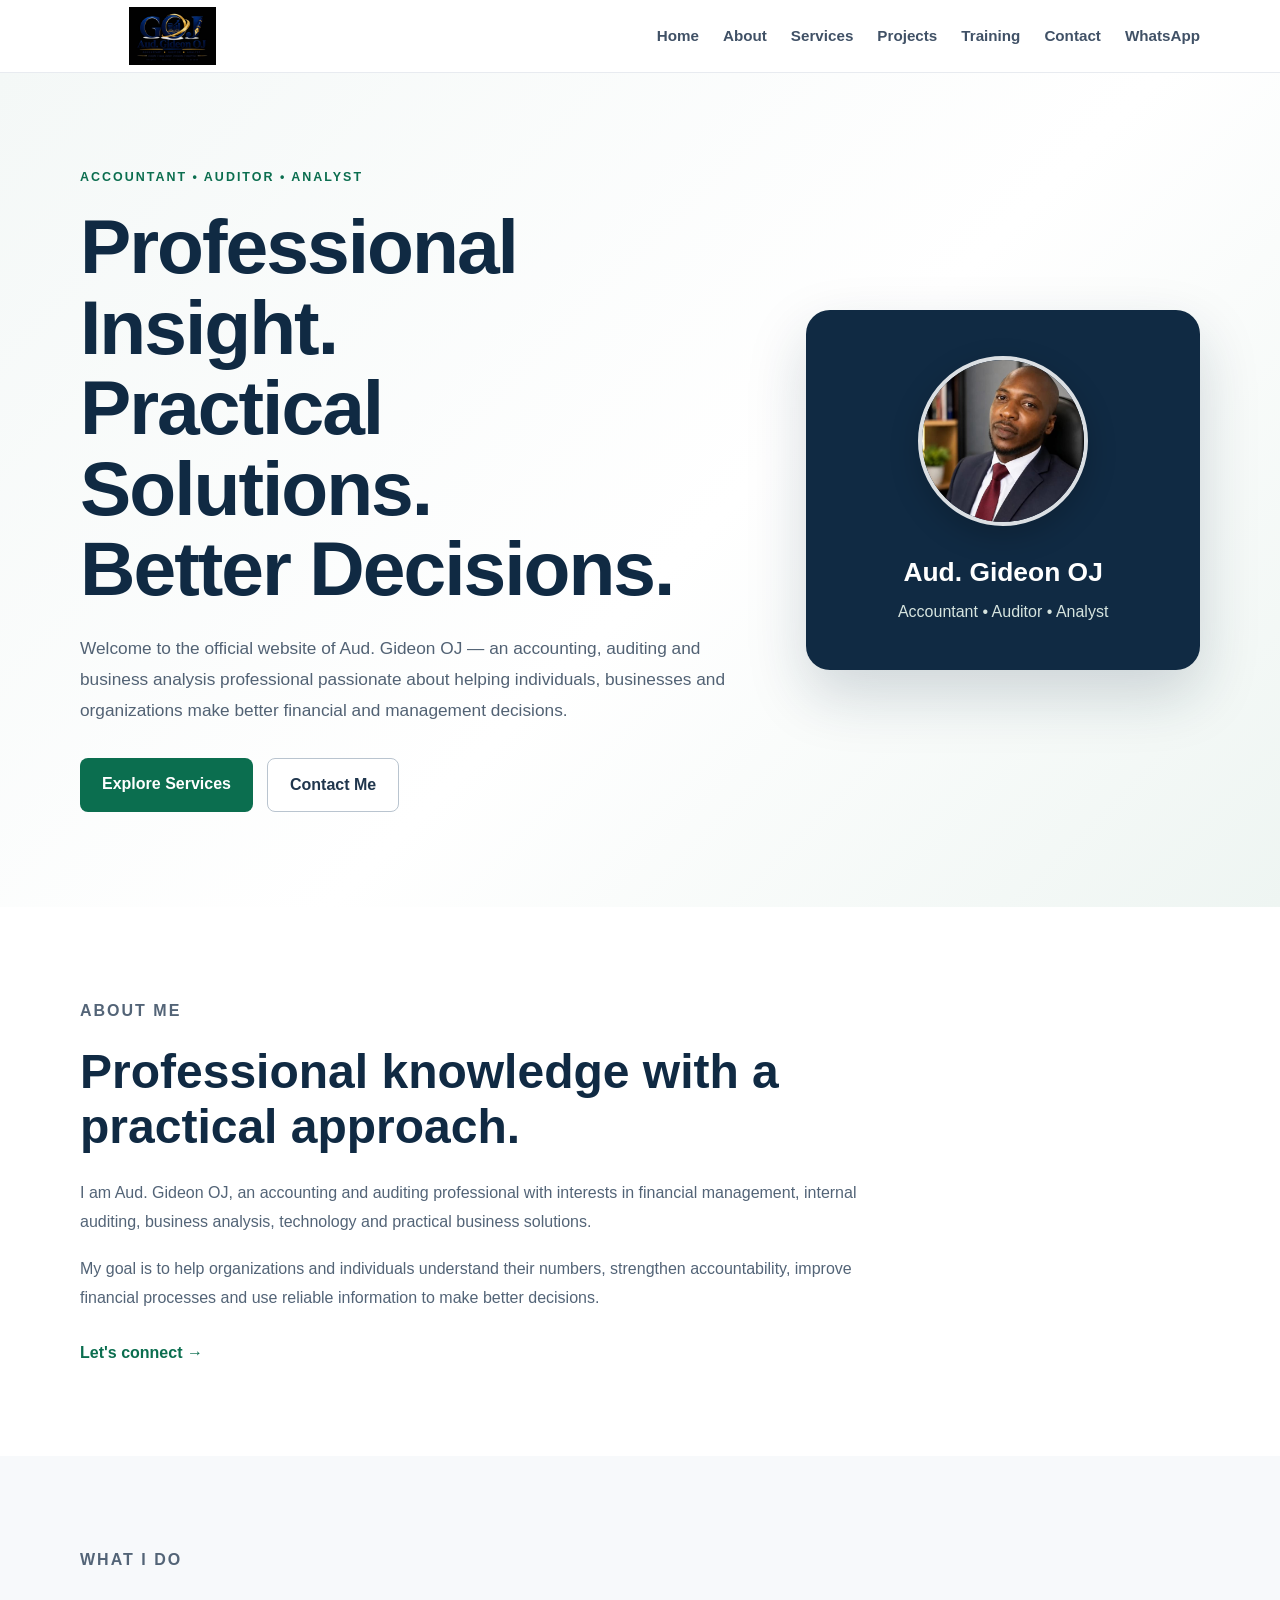
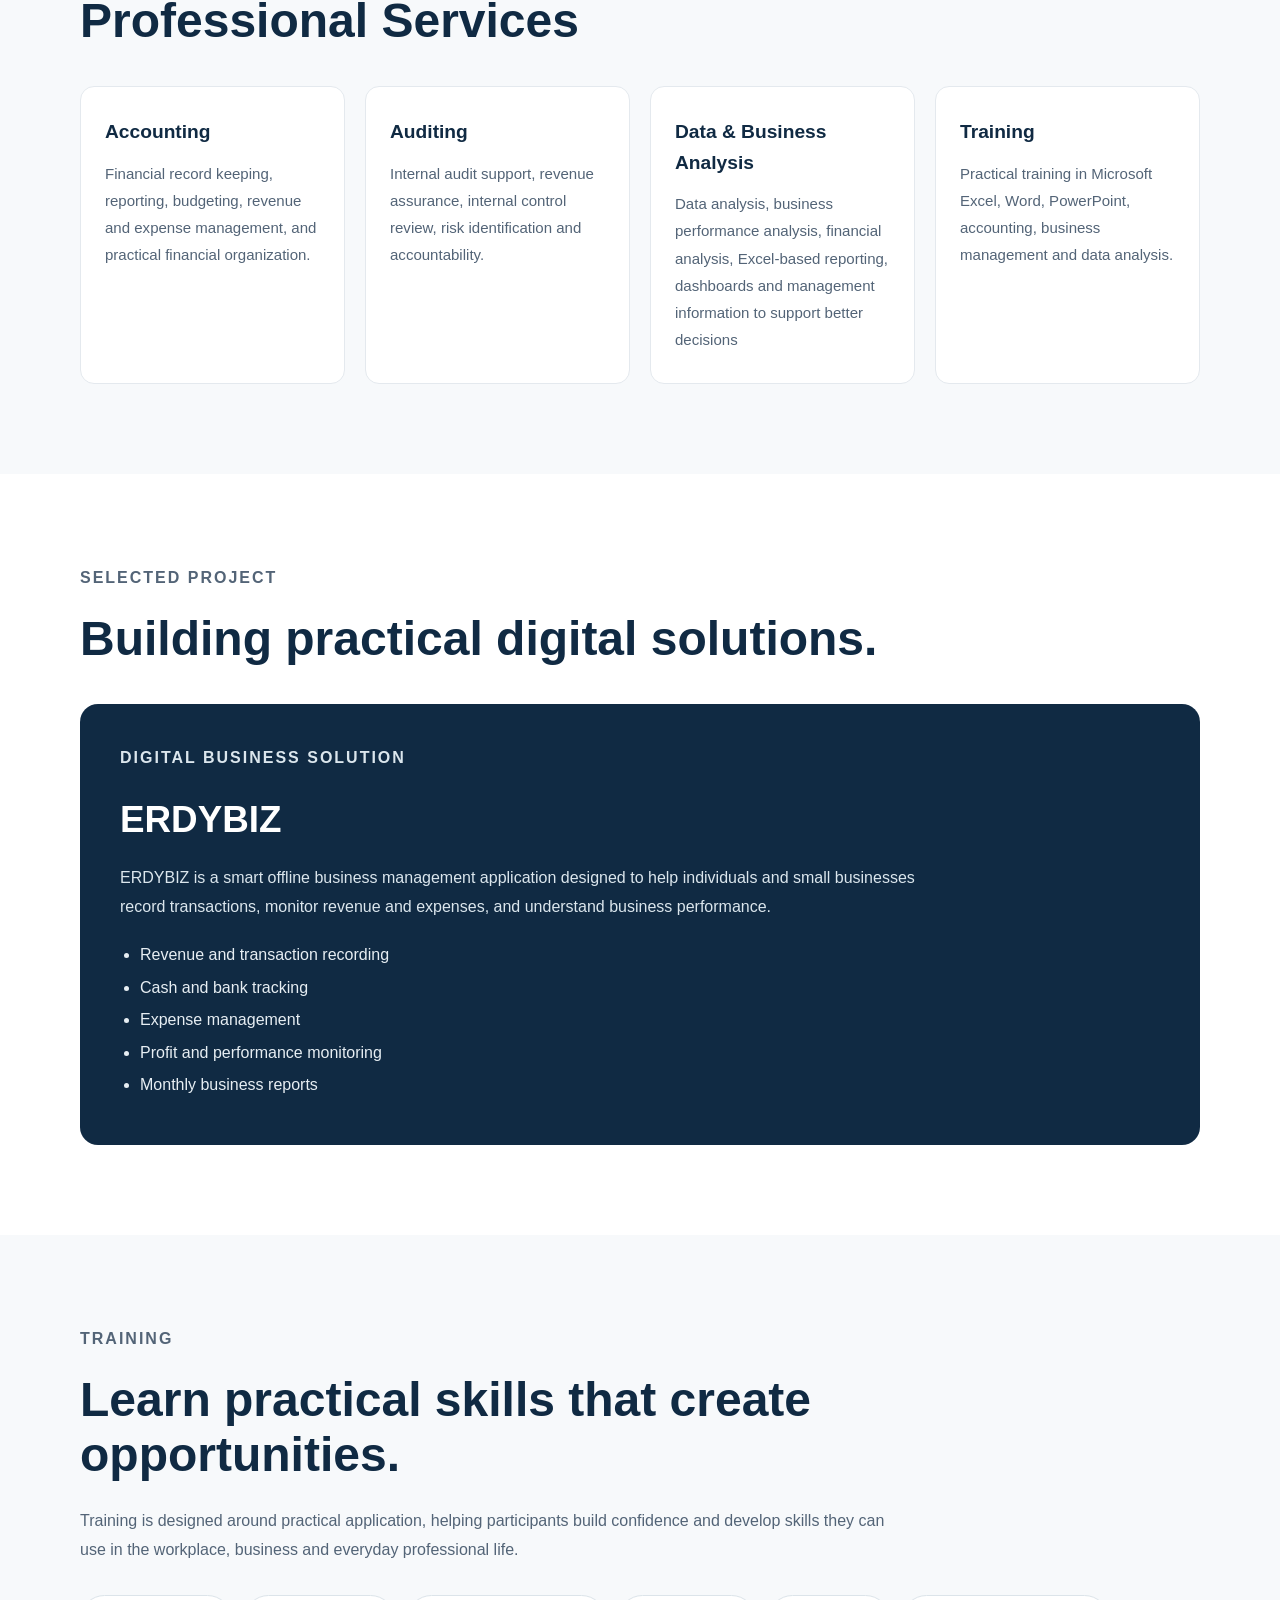
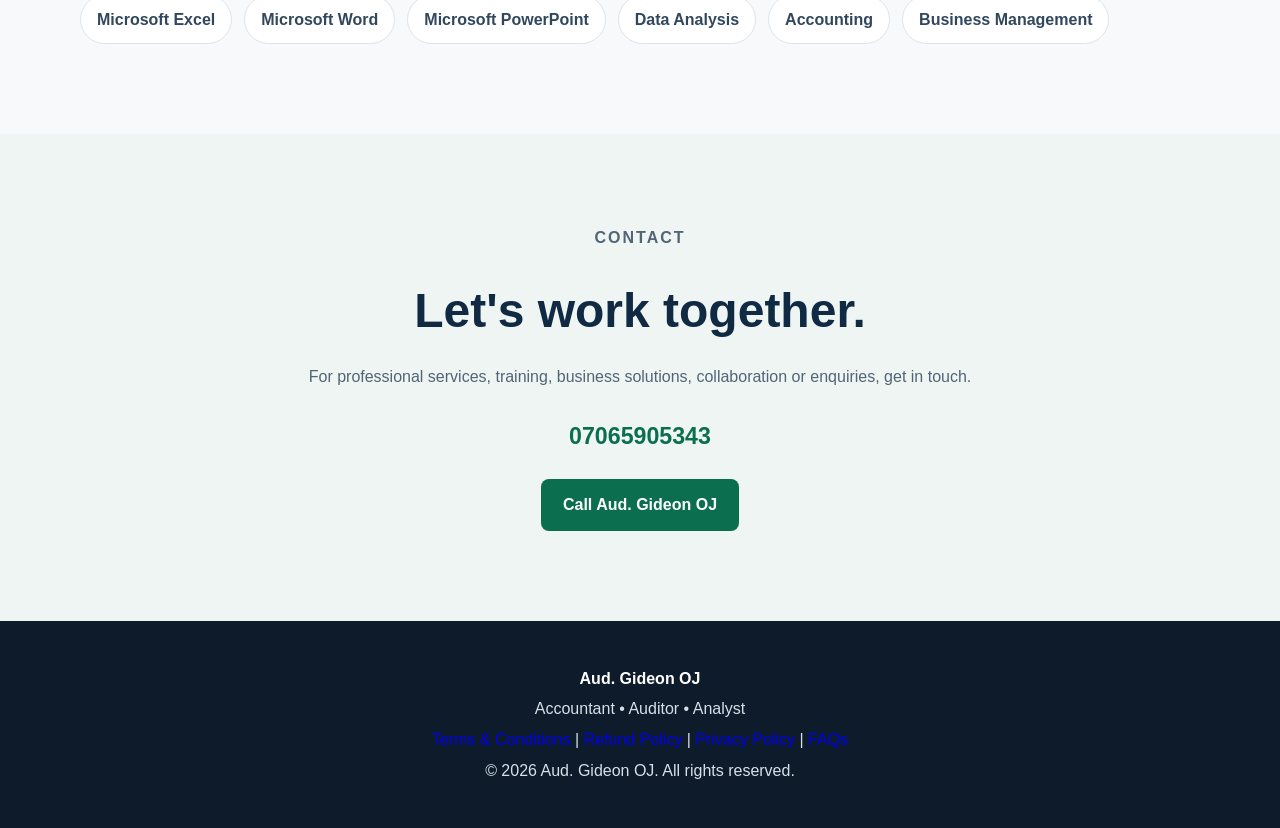
==== index.html @ 9510d8a2 "Update index.html" ====
<!DOCTYPE html><html lang="en">
<head>
  <meta charset="UTF-8">
  <meta name="viewport" content="width=device-width, initial-scale=1.0">
  <meta name="description" content="Official website of Aud. Gideon OJ, Accountant, Auditor and Analyst. Explore professional expertise in auditing, accounting, financial analysis, data analytics and business support.">
  <title>Aud. Gideon OJ | Accountant • Auditor • Analyst</title>
  <link rel="stylesheet" href="style.css">
</head><body>  <header class="site-header">
    <div class="container nav-container">
      <a href="index.html" class="logo">
  <img src="gideon-oj-logo.png" alt="Aud. Gideon OJ Logo">
</a> 
<nav>
    <a href="#home">Home</a>
    <a href="#about">About</a>
    <a href="#services">Services</a>
    <a href="#projects">Projects</a>
    <a href="#training">Training</a>
    <a href="#contact">Contact</a>
    <a href="https://wa.me/2347065905343" target="_blank">WhatsApp</a>
</nav>
</div>

  </header>  <main><!-- HERO -->
<section class="hero" id="home">
  <div class="container hero-content">

    <div class="hero-text">
      <p class="eyebrow">ACCOUNTANT • AUDITOR • ANALYST</p>

      <h1>Professional Insight.<br>Practical Solutions.<br>Better Decisions.</h1>

      <p class="hero-description">
        Welcome to the official website of Aud. Gideon OJ — an accounting,
        auditing and business analysis professional passionate about
        helping individuals, businesses and organizations make better
        financial and management decisions.
      </p>

      <div class="hero-buttons">
        <a href="#services" class="btn primary">Explore Services</a>
        <a href="#contact" class="btn secondary">Contact Me</a>
      </div>
    </div>

   <div class="hero-card">
  <img src="gideon-oj.jpeg" alt="Aud. Gideon OJ" class="profile-photo">
  <h2>Aud. Gideon OJ</h2>
  <p>Accountant • Auditor • Analyst</p>
</div>

  </div>
</section>


<!-- ABOUT -->
<section id="about" class="section">
  <div class="container">
    <p class="section-label">ABOUT ME</p>
    <h2>Professional knowledge with a practical approach.</h2>

    <p>
      I am Aud. Gideon OJ, an accounting and auditing professional with
      interests in financial management, internal auditing, business
      analysis, technology and practical business solutions.
    </p>

    <p>
      My goal is to help organizations and individuals understand their
      numbers, strengthen accountability, improve financial processes and
      use reliable information to make better decisions.
    </p>

    <a href="#contact" class="text-link">Let's connect →</a>
  </div>
</section>


<!-- SERVICES -->
<section id="services" class="section light-section">
  <div class="container">

    <p class="section-label">WHAT I DO</p>
    <h2>Professional Services</h2>

    <div class="cards">

      <div class="card">
        <h3>Accounting</h3>
        <p>
          Financial record keeping, reporting, budgeting, revenue and
          expense management, and practical financial organization.
        </p>
      </div>

      <div class="card">
        <h3>Auditing</h3>
        <p>
          Internal audit support, revenue assurance, internal control
          review, risk identification and accountability.
        </p>
      </div>

      <div class="card">
        <h3>Data & Business Analysis</h3>
        <p>
          Data analysis, business performance analysis, financial analysis, Excel-based
          reporting, dashboards and management information to support better decisions
        </p>
      </div>

      <div class="card">
        <h3>Training</h3>
        <p>
          Practical training in Microsoft Excel, Word, PowerPoint,
          accounting, business management and data analysis.
        </p>
      </div>

    </div>
  </div>
</section>


<!-- PROJECTS -->
<section id="projects" class="section">
  <div class="container">

    <p class="section-label">SELECTED PROJECT</p>
    <h2>Building practical digital solutions.</h2>

    <div class="project-card">
      <div>
        <p class="project-tag">DIGITAL BUSINESS SOLUTION</p>
        <h3>ERDYBIZ</h3>

        <p>
          ERDYBIZ is a smart offline business management application
          designed to help individuals and small businesses record
          transactions, monitor revenue and expenses, and understand
          business performance.
        </p>

        <ul>
          <li>Revenue and transaction recording</li>
          <li>Cash and bank tracking</li>
          <li>Expense management</li>
          <li>Profit and performance monitoring</li>
          <li>Monthly business reports</li>
        </ul>
      </div>
    </div>

  </div>
</section>


<!-- TRAINING -->
<section id="training" class="section light-section">
  <div class="container">

    <p class="section-label">TRAINING</p>
    <h2>Learn practical skills that create opportunities.</h2>

    <p>
      Training is designed around practical application, helping
      participants build confidence and develop skills they can use in
      the workplace, business and everyday professional life.
    </p>

    <div class="training-list">
      <span>Microsoft Excel</span>
      <span>Microsoft Word</span>
      <span>Microsoft PowerPoint</span>
      <span>Data Analysis</span>
      <span>Accounting</span>
      <span>Business Management</span>
    </div>

  </div>
</section>


<!-- CONTACT -->
<section id="contact" class="section contact-section">
  <div class="container contact-content">

    <p class="section-label">CONTACT</p>
    <h2>Let's work together.</h2>

    <p>
      For professional services, training, business solutions,
      collaboration or enquiries, get in touch.
    </p>

    <a href="tel:07065905343" class="contact-number">
      07065905343
    </a>

    <a href="tel:07065905343" class="btn primary">
      Call Aud. Gideon OJ
    </a>

  </div>
</section>

  </main> 
  
  <footer>
  <div class="container">

    <p><strong>Aud. Gideon OJ</strong></p>
    <p>Accountant • Auditor • Analyst</p>

    <p class="footer-links">
      <a href="terms.html">Terms & Conditions</a> |
      <a href="refund.html">Refund Policy</a> |
      <a href="privacy.html">Privacy Policy</a> |
      <a href="faq.html">FAQs</a>
    </p>

    <p>© 2026 Aud. Gideon OJ. All rights reserved.</p>

  </div>
</footer>

</body>
</html>
---- style.css ----
* {
  box-sizing: border-box;
  margin: 0;
  padding: 0;
}

html {
  scroll-behavior: smooth;
}

body {
  font-family: Arial, Helvetica, sans-serif;
  line-height: 1.6;
  color: #172033;
  background: #ffffff;
}

a {
  text-decoration: none;
}

.container {
  width: min(1120px, 92%);
  margin: 0 auto;
}

/* HEADER */

.site-header {
  position: sticky;
  top: 0;
  z-index: 1000;
  background: rgba(255, 255, 255, 0.97);
  border-bottom: 1px solid #e8ebf0;
}

.nav-container {
  min-height: 72px;
  display: flex;
  align-items: center;
  justify-content: space-between;
  gap: 30px;
}

.logo {
  display: flex;
  align-items: center;
  width: 185px;
}

.logo img {
  display: block;
  width: 100%;
  height: auto;
  max-height: 58px;
  object-fit: contain;
}

nav {
  display: flex;
  align-items: center;
  gap: 24px;
}

nav a {
  color: #405166;
  font-size: 0.95rem;
  font-weight: 600;
}

nav a:hover {
  color: #0b6e4f;
}

/* HERO */

.hero {
  background: linear-gradient(135deg, #f4f8f7 0%, #ffffff 55%, #eef5f2 100%);
  padding: 95px 0;
}

.hero-content {
  min-height: 540px;
  display: grid;
  grid-template-columns: 1.25fr 0.75fr;
  align-items: center;
  gap: 70px;
}

.eyebrow,
.section-label,
.project-tag {
  color: #0b6e4f;
  font-size: 0.78rem;
  font-weight: 800;
  letter-spacing: 2px;
}

.hero h1 {
  margin: 18px 0 24px;
  color: #102a43;
  font-size: clamp(2.6rem, 6vw, 4.8rem);
  line-height: 1.05;
  letter-spacing: -2px;
}

.hero-description {
  max-width: 680px;
  color: #526274;
  font-size: 1.08rem;
  line-height: 1.8;
}

.hero-buttons {
  display: flex;
  flex-wrap: wrap;
  gap: 14px;
  margin-top: 32px;
}

.btn {
  display: inline-block;
  padding: 13px 22px;
  border-radius: 8px;
  font-weight: 700;
  transition: 0.2s ease;
}

.btn.primary {
  background: #0b6e4f;
  color: #ffffff;
}

.btn.primary:hover {
  background: #08563e;
  transform: translateY(-2px);
}

.btn.secondary {
  border: 1px solid #b9c4cf;
  color: #20364d;
  background: #ffffff;
}

.btn.secondary:hover {
  border-color: #0b6e4f;
  color: #0b6e4f;
}

/* HERO CARD */

.hero-card {
  min-height: 360px;
  border-radius: 24px;
  background: #102a43;
  color: #ffffff;
  display: flex;
  flex-direction: column;
  align-items: center;
  justify-content: center;
  text-align: center;
  padding: 40px;
  box-shadow: 0 25px 60px rgba(16, 42, 67, 0.18);
}

.profile-photo {
  width: 170px;
  height: 170px;
  border-radius: 50%;
  object-fit: cover;
  object-position: center;
  margin-bottom: 25px;
  border: 4px solid rgba(255, 255, 255, 0.85);
  box-shadow: 0 10px 30px rgba(0, 0, 0, 0.2);
}

.hero-card h2 {
  font-size: 1.65rem;
  margin-bottom: 6px;
}

.hero-card p {
  color: #d6e4df;
}

/* SECTIONS */

.section {
  padding: 90px 0;
}

.light-section {
  background: #f7f9fb;
}

.section h2 {
  max-width: 800px;
  margin: 12px 0 25px;
  color: #102a43;
  font-size: clamp(2rem, 4vw, 3rem);
  line-height: 1.15;
}

.section p {
  max-width: 820px;
  color: #536477;
  font-size: 1rem;
  line-height: 1.8;
  margin-bottom: 18px;
}

.text-link {
  display: inline-block;
  margin-top: 10px;
  color: #0b6e4f;
  font-weight: 800;
}

/* SERVICE CARDS */

.cards {
  display: grid;
  grid-template-columns: repeat(4, 1fr);
  gap: 20px;
  margin-top: 38px;
}

.card {
  background: #ffffff;
  padding: 30px 24px;
  border: 1px solid #e4e9ee;
  border-radius: 14px;
  transition: 0.2s ease;
}

.card:hover {
  transform: translateY(-5px);
  box-shadow: 0 15px 35px rgba(16, 42, 67, 0.08);
}

.card h3 {
  color: #102a43;
  margin-bottom: 12px;
  font-size: 1.2rem;
}

.card p {
  font-size: 0.94rem;
  margin-bottom: 0;
}

/* PROJECT */

.project-card {
  margin-top: 38px;
  padding: 40px;
  border-radius: 18px;
  background: #102a43;
  color: #ffffff;
}

.project-card h3 {
  font-size: 2.3rem;
  margin: 8px 0 15px;
}

.project-card p {
  color: #dbe6ed;
}

.project-card ul {
  margin: 20px 0 0 20px;
  color: #e7eef3;
}

.project-card li {
  margin: 7px 0;
}

/* TRAINING */

.training-list {
  display: flex;
  flex-wrap: wrap;
  gap: 12px;
  margin-top: 30px;
}

.training-list span {
  padding: 11px 16px;
  background: #ffffff;
  border: 1px solid #dce4ea;
  border-radius: 30px;
  color: #31475d;
  font-weight: 700;
}

/* CONTACT */

.contact-section {
  background: #eef5f2;
  text-align: center;
}

.contact-content {
  display: flex;
  flex-direction: column;
  align-items: center;
}

.contact-content p {
  margin-left: auto;
  margin-right: auto;
}

.contact-number {
  display: block;
  margin: 8px 0 24px;
  color: #0b6e4f;
  font-size: 1.45rem;
  font-weight: 800;
}

/* FOOTER */

footer {
  background: #0d1b2a;
  color: #d7e0e8;
  text-align: center;
  padding: 40px 0;
}

footer p {
  margin: 5px 0;
}

footer strong {
  color: #ffffff;
}

/* MOBILE */

@media (max-width: 900px) {
  .hero-content {
    grid-template-columns: 1fr;
    gap: 45px;
  }

  .hero-card {
    min-height: 300px;
  }

  .cards {
    grid-template-columns: repeat(2, 1fr);
  }

  nav {
    gap: 13px;
  }
}

@media (max-width: 650px) {
  .logo {
    width: 165px;
  }

  .nav-container {
    min-height: auto;
    padding: 17px 0;
    flex-direction: column;
    gap: 12px;
  }

  nav {
    width: 100%;
    justify-content: center;
    flex-wrap: wrap;
    gap: 10px 16px;
  }

  nav a {
    font-size: 0.88rem;
  }

  .hero {
    padding: 65px 0;
  }

  .hero h1 {
    font-size: 2.55rem;
    letter-spacing: -1px;
  }

  .hero-description {
    font-size: 1rem;
  }

  .hero-buttons {
    flex-direction: column;
    align-items: stretch;
  }

  .btn {
    text-align: center;
  }

  .section {
    padding: 65px 0;
  }

  .cards {
    grid-template-columns: 1fr;
  }

  .project-card {
    padding: 28px 22px;
  }

  .project-card h3 {
    font-size: 2rem;
  }
}
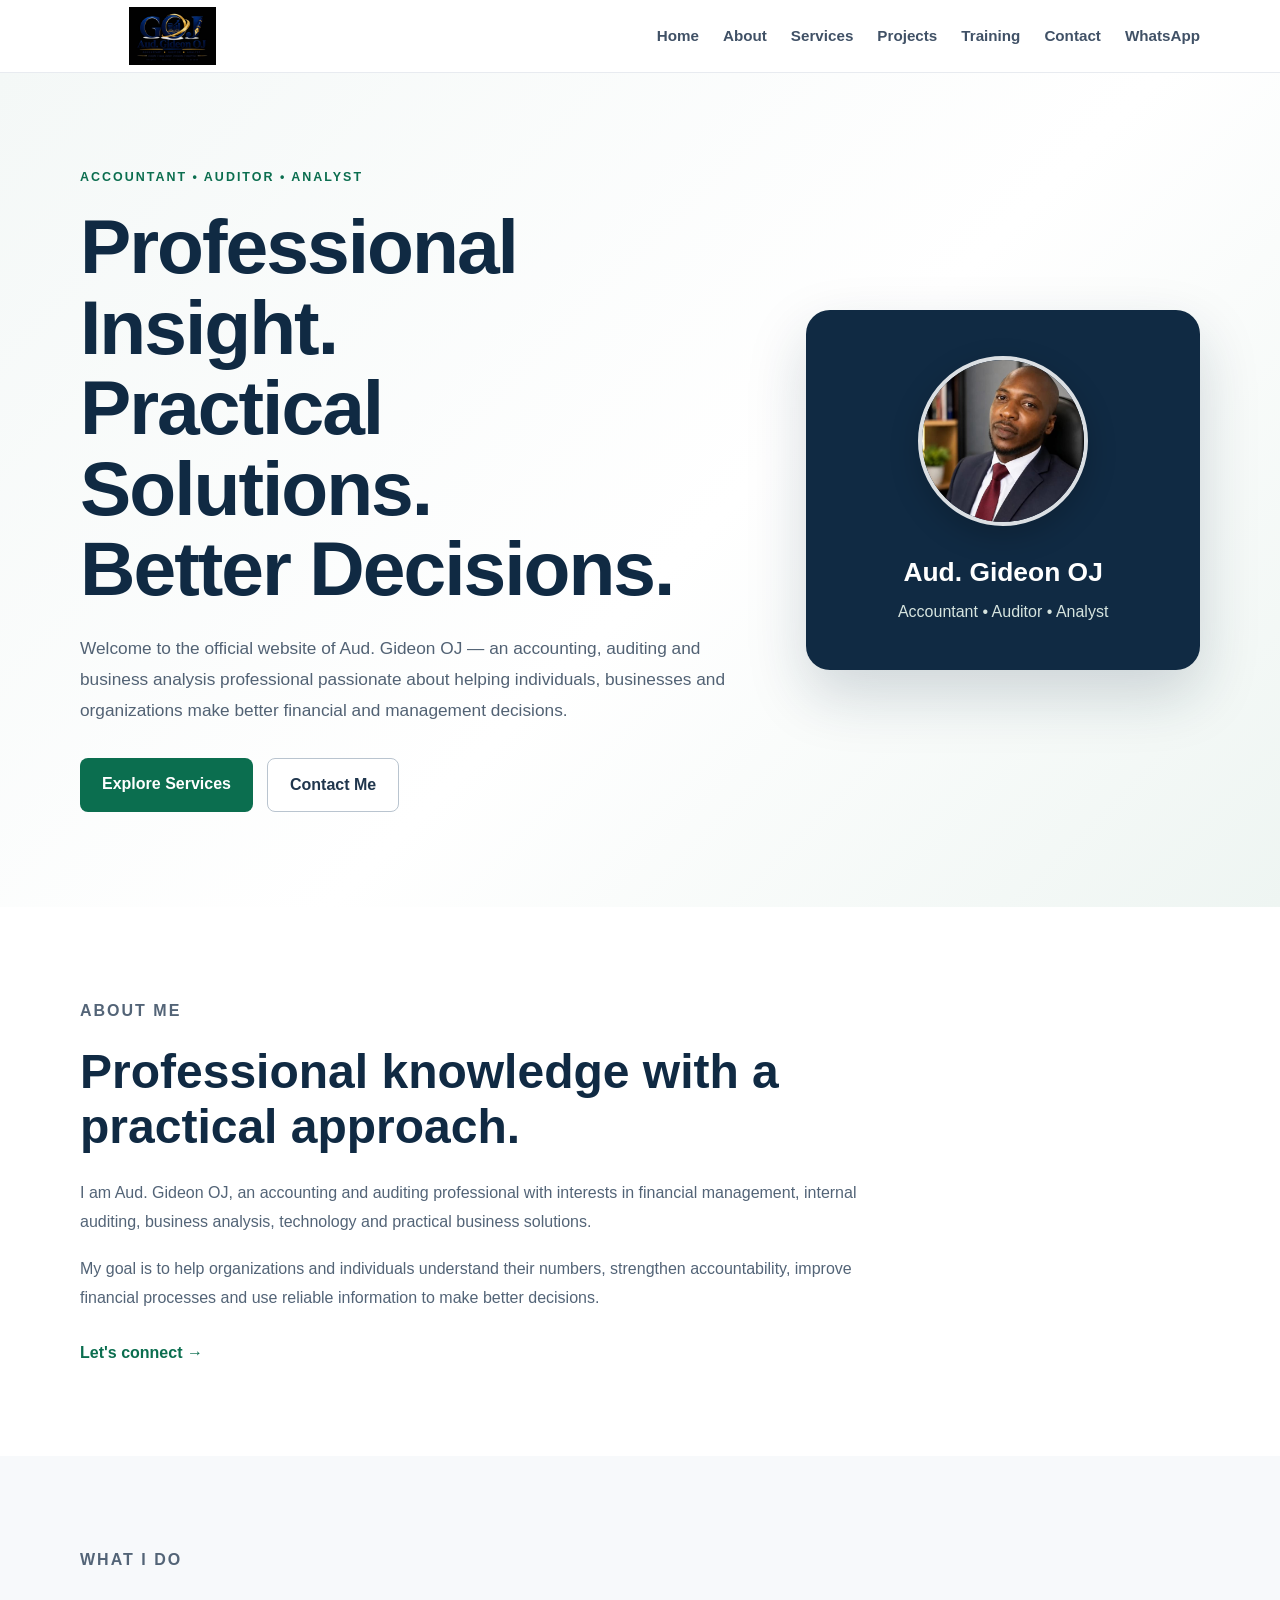
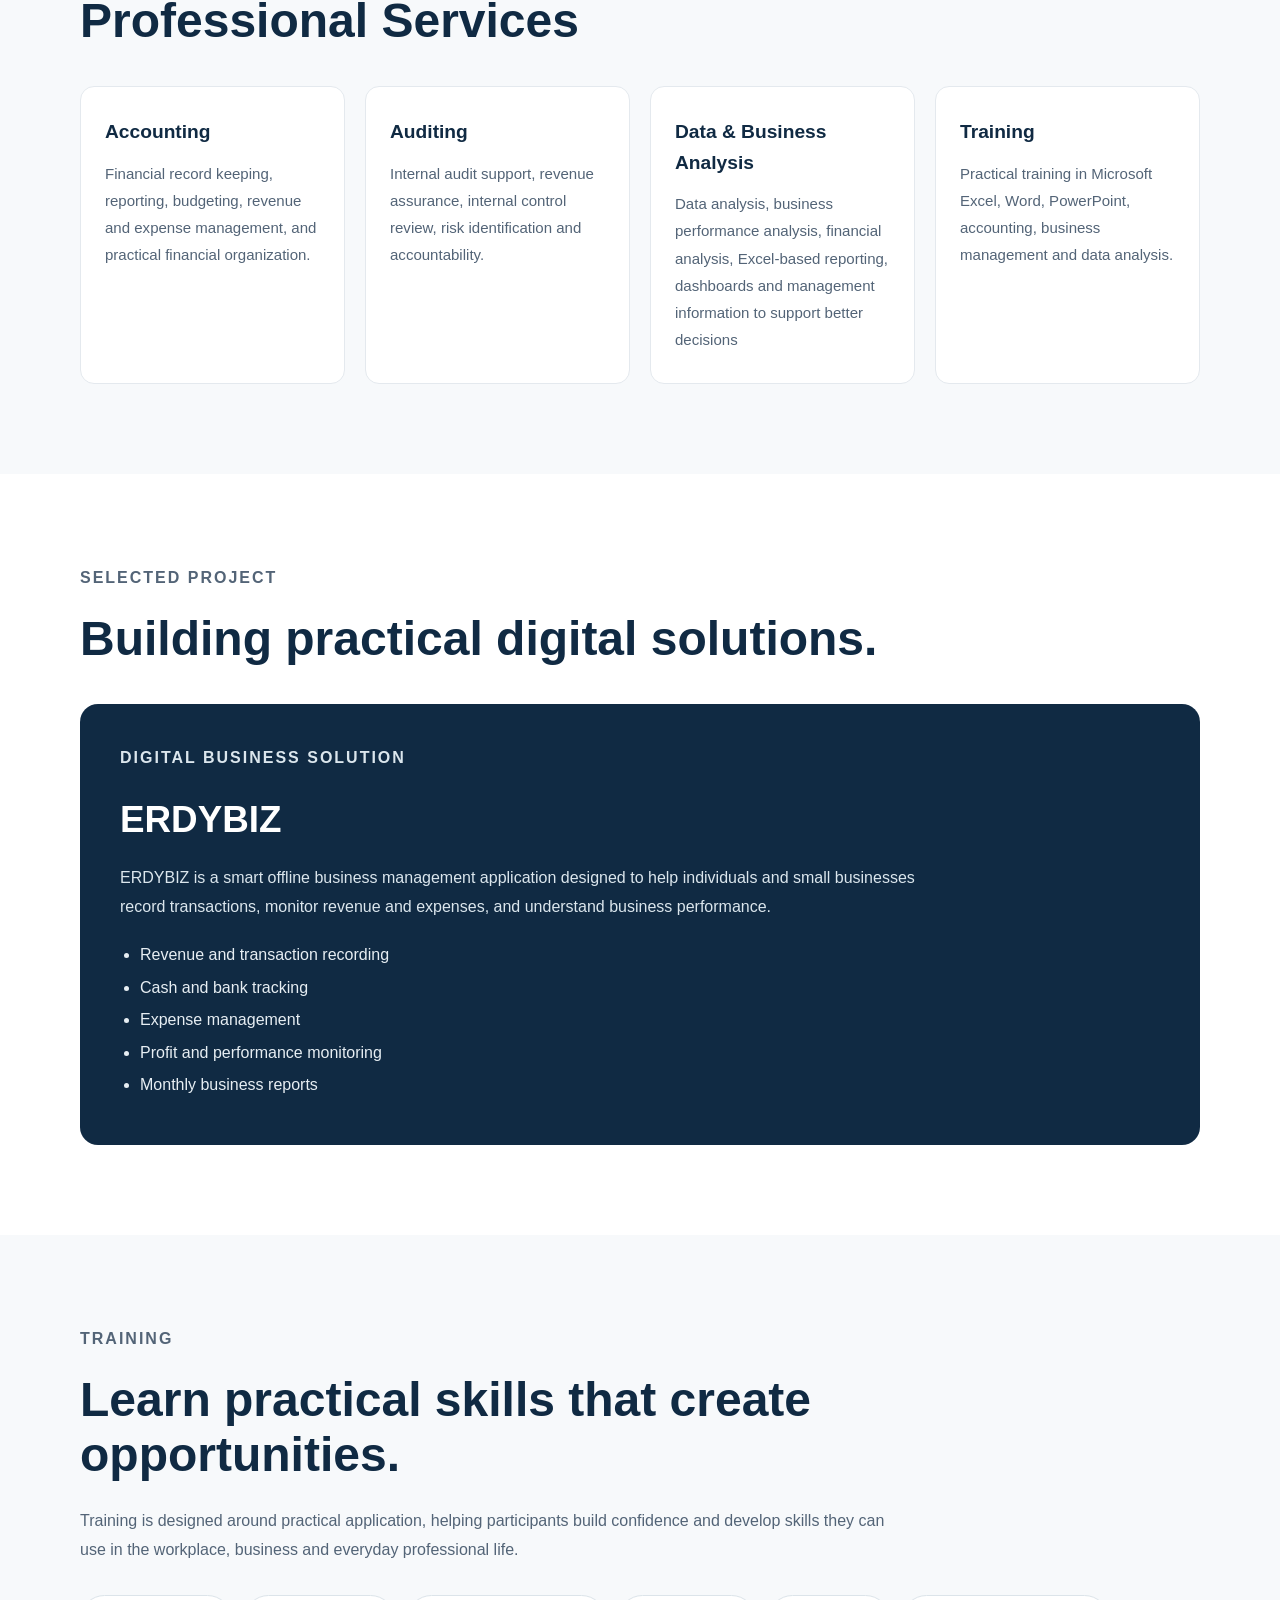
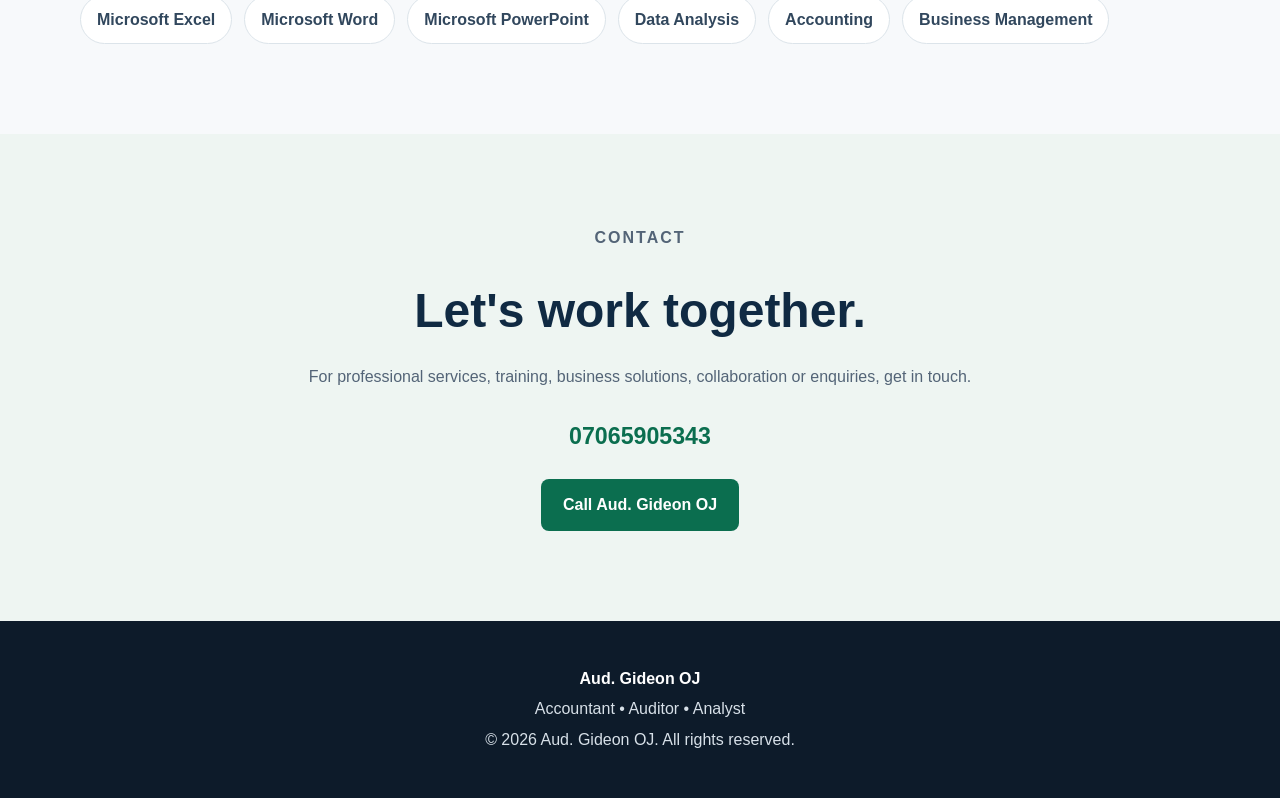
==== commit cdc71639: "Update index.html" ====
--- a/index.html
+++ b/index.html
@@ -212,17 +212,9 @@
     <p><strong>Aud. Gideon OJ</strong></p>
     <p>Accountant • Auditor • Analyst</p>
 
-    <p class="footer-links">
-      <a href="terms.html">Terms & Conditions</a> |
-      <a href="refund.html">Refund Policy</a> |
-      <a href="privacy.html">Privacy Policy</a> |
-      <a href="faq.html">FAQs</a>
-    </p>
-
     <p>© 2026 Aud. Gideon OJ. All rights reserved.</p>
 
-  </div>
+</div>
 </footer>
-
 </body>
 </html>
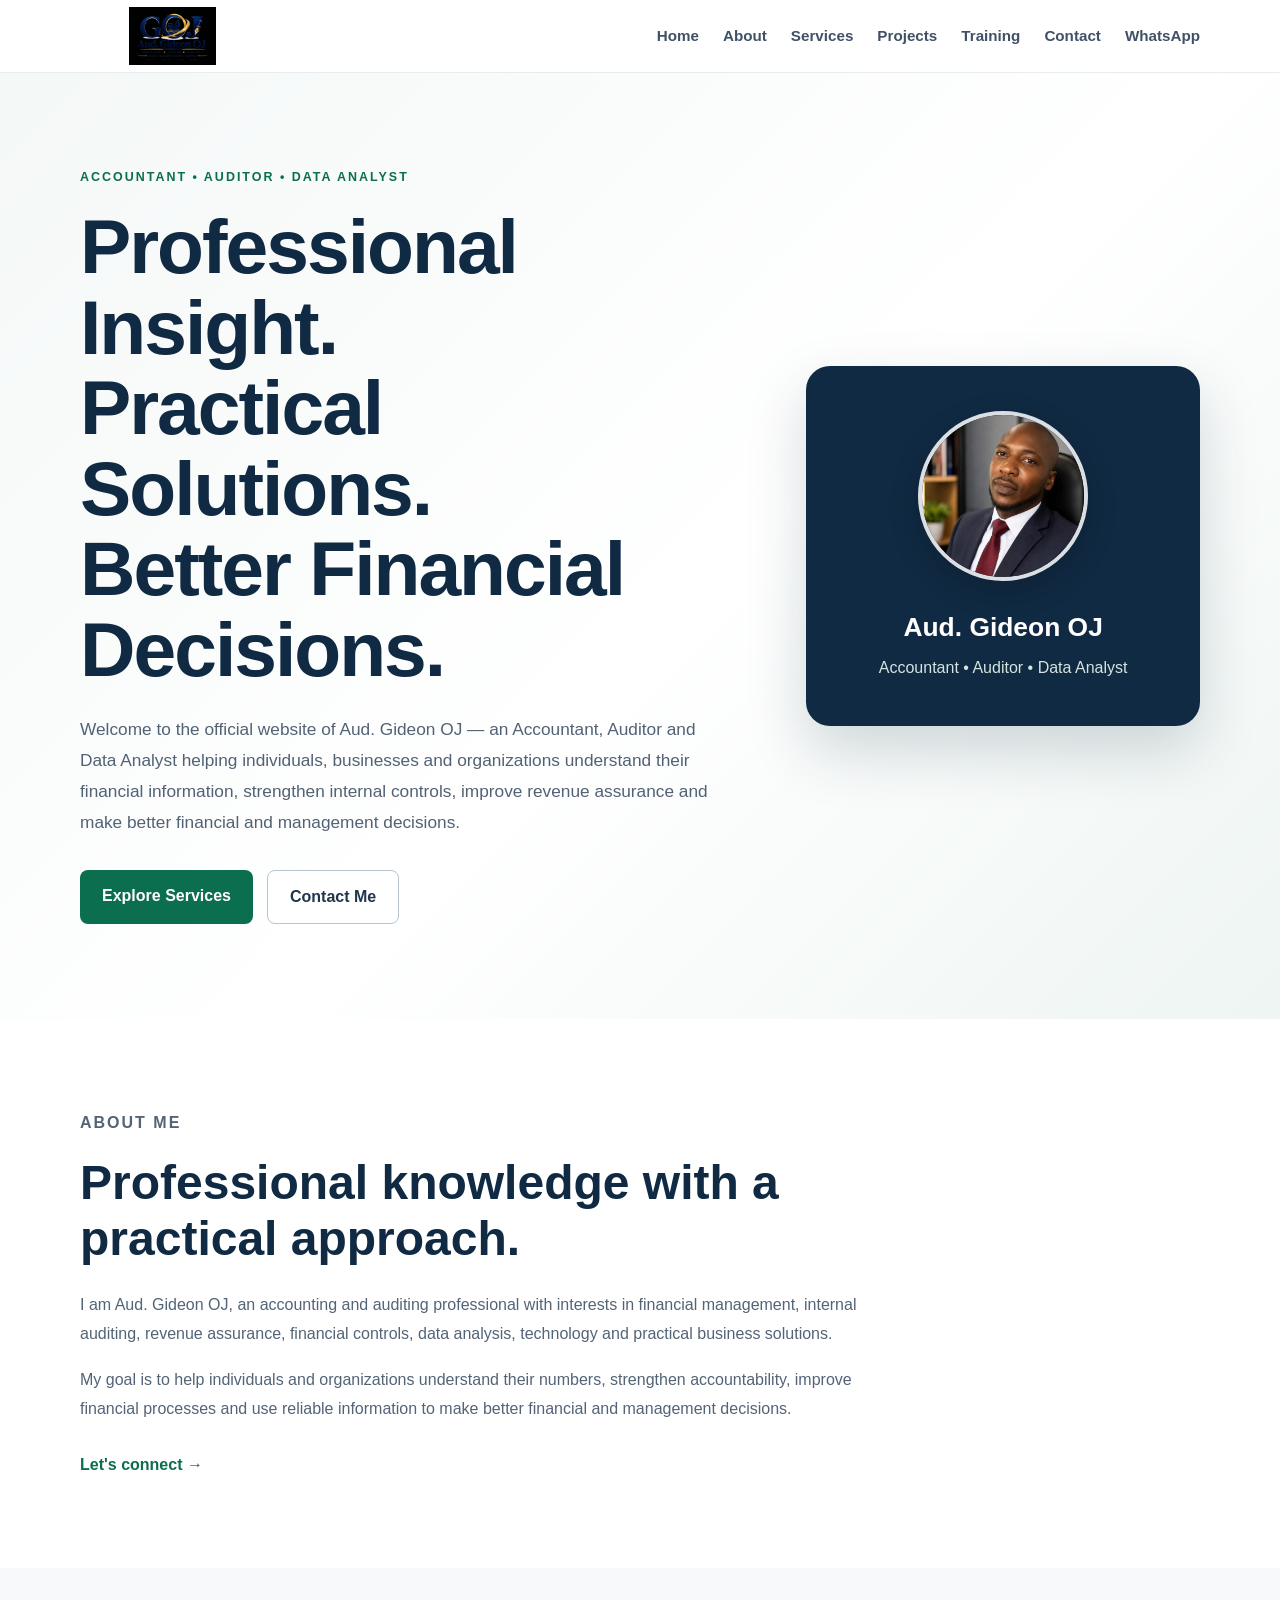
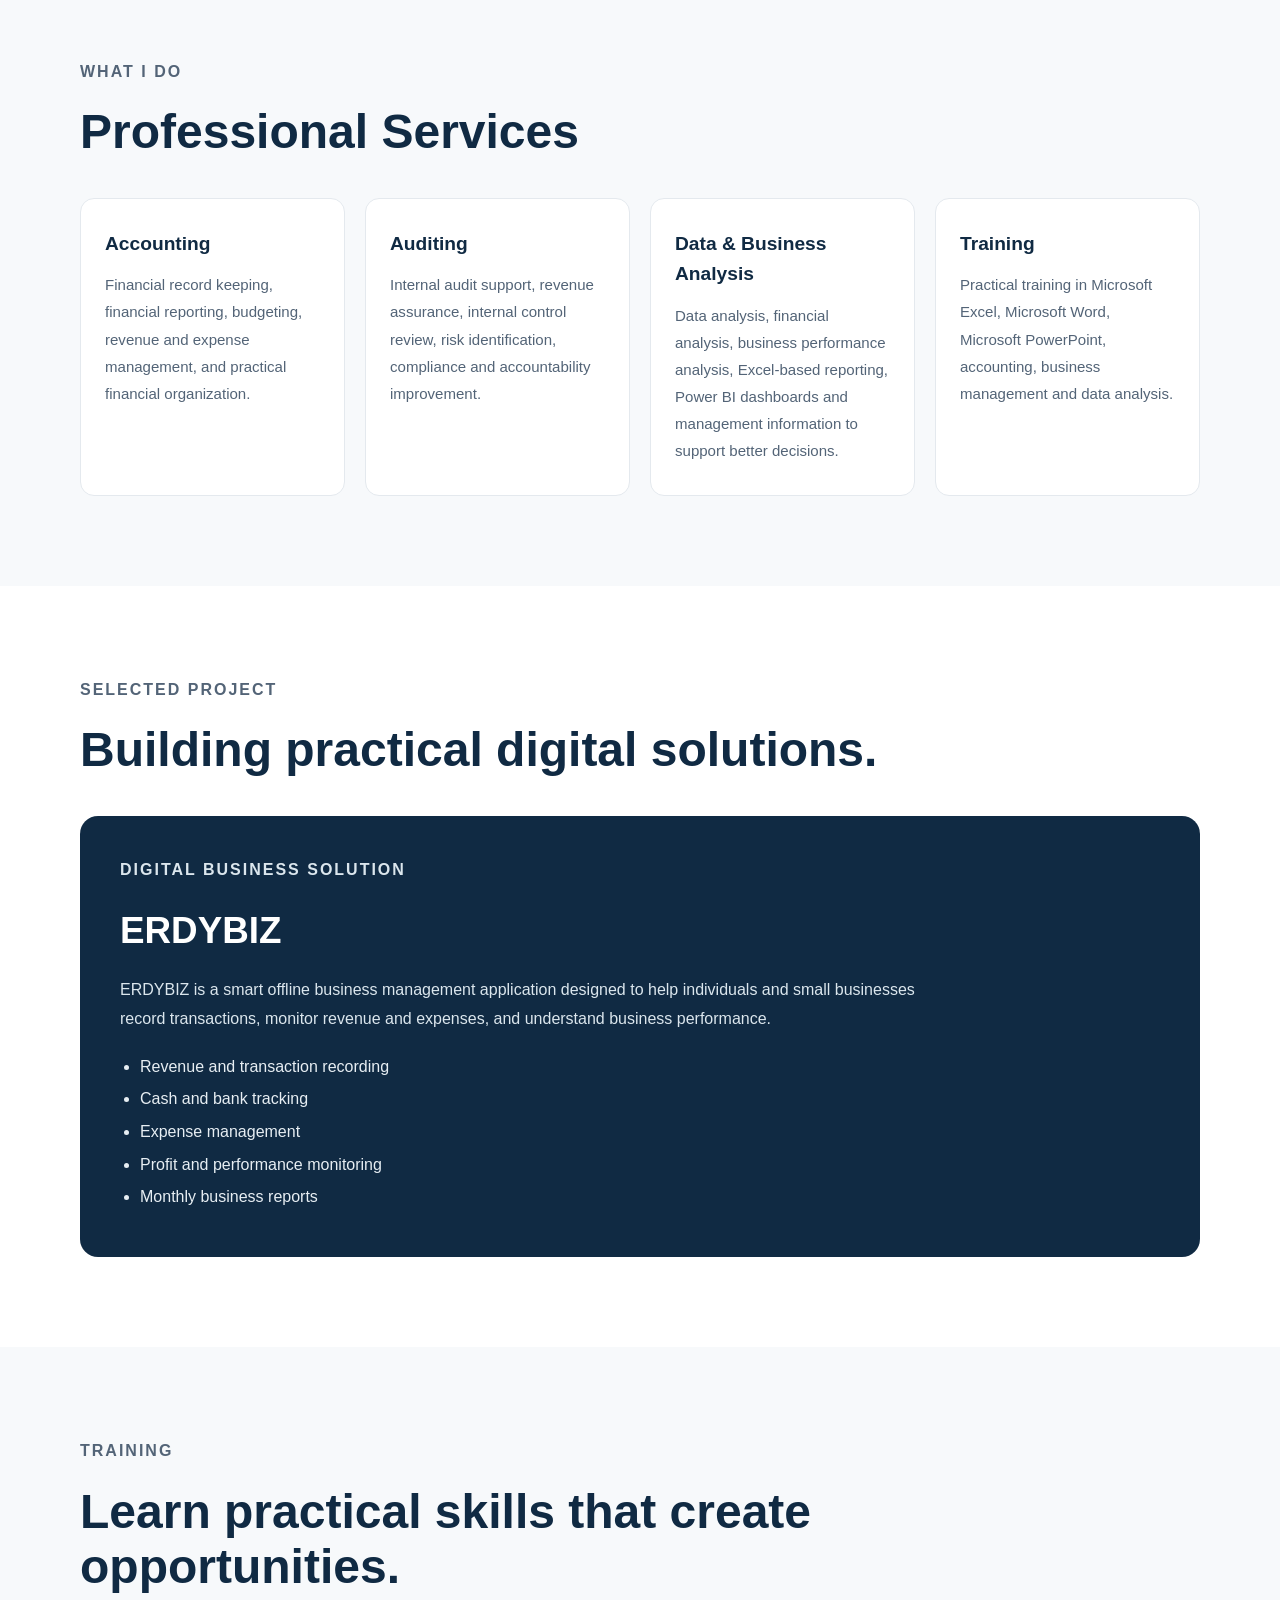
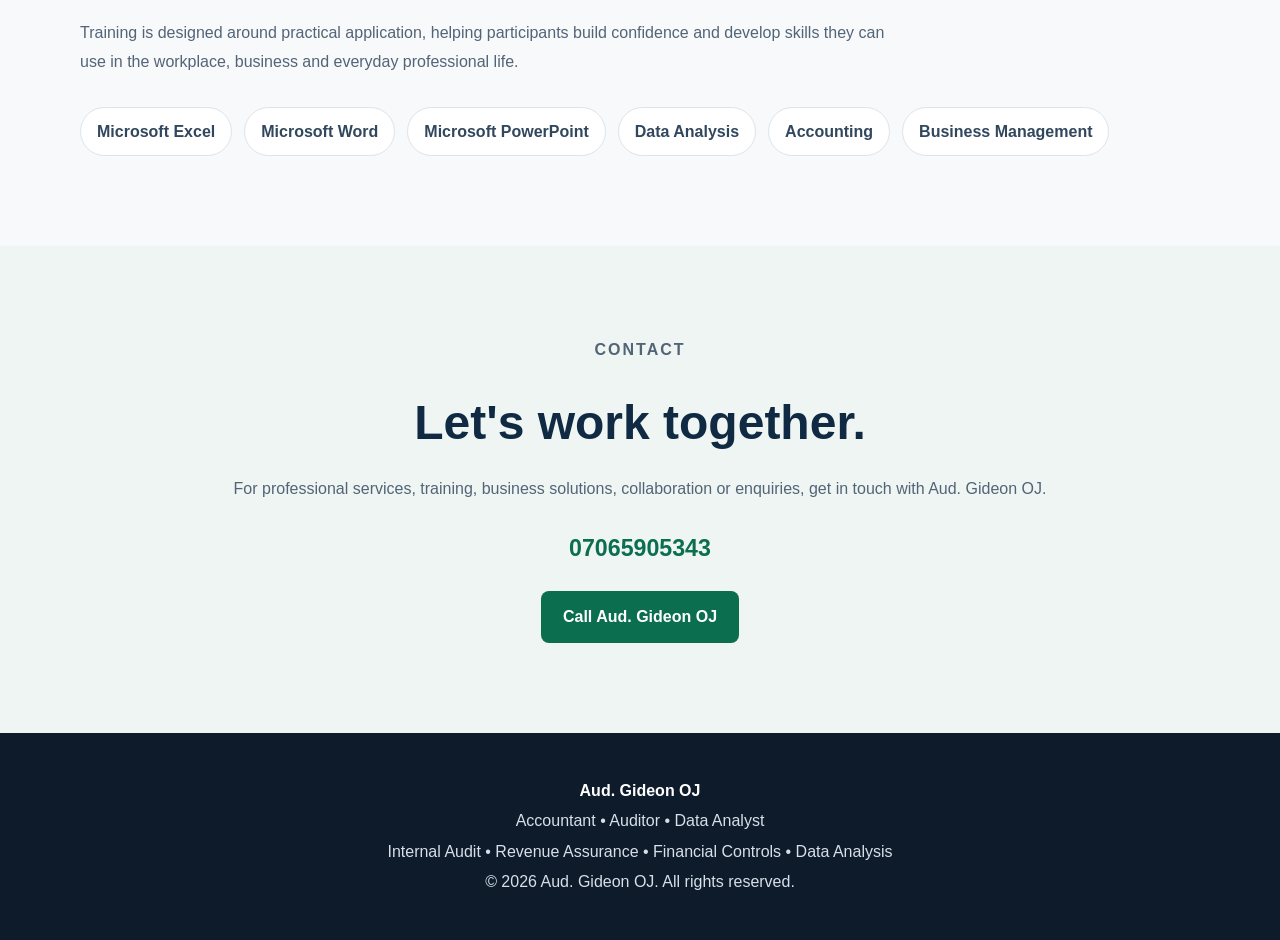
==== commit c823addd: "Update index.html" ====
--- a/index.html
+++ b/index.html
@@ -1,220 +1,415 @@
-<!DOCTYPE html><html lang="en">
+<!DOCTYPE html>
+<html lang="en">
 <head>
+
+  <!-- Google tag (gtag.js) -->
+  <script async src="https://www.googletagmanager.com/gtag/js?id=G-S5HR8VVDQD"></script>
+  <script>
+    window.dataLayer = window.dataLayer || [];
+    function gtag(){dataLayer.push(arguments);}
+    gtag('js', new Date());
+
+    gtag('config', 'G-S5HR8VVDQD');
+  </script>
+
   <meta charset="UTF-8">
   <meta name="viewport" content="width=device-width, initial-scale=1.0">
-  <meta name="description" content="Official website of Aud. Gideon OJ, Accountant, Auditor and Analyst. Explore professional expertise in auditing, accounting, financial analysis, data analytics and business support.">
-  <title>Aud. Gideon OJ | Accountant • Auditor • Analyst</title>
+
+  <meta name="description" content="Official website of Aud. Gideon OJ, Accountant, Auditor and Data Analyst in Nigeria. Professional services in internal audit, revenue assurance, financial controls, accounting, financial analysis, Excel and Power BI.">
+
+  <meta name="keywords" content="Auditor Gideon OJ, Accountant Nigeria, Auditor Nigeria, Data Analyst Nigeria, Internal Audit, Revenue Assurance, Financial Controls, Accounting, Financial Analysis, Excel, Power BI, Business Analysis">
+
+  <meta name="author" content="Aud. Gideon OJ">
+
+  <title>Aud. Gideon OJ | Accountant, Auditor & Data Analyst</title>
+
   <link rel="stylesheet" href="style.css">
-</head><body>  <header class="site-header">
+
+</head>
+
+<body>
+
+  <!-- HEADER / NAVIGATION -->
+  <header class="site-header">
     <div class="container nav-container">
+
       <a href="index.html" class="logo">
-  <img src="gideon-oj-logo.png" alt="Aud. Gideon OJ Logo">
-</a> 
-<nav>
-    <a href="#home">Home</a>
-    <a href="#about">About</a>
-    <a href="#services">Services</a>
-    <a href="#projects">Projects</a>
-    <a href="#training">Training</a>
-    <a href="#contact">Contact</a>
-    <a href="https://wa.me/2347065905343" target="_blank">WhatsApp</a>
-</nav>
-</div>
-
-  </header>  <main><!-- HERO -->
-<section class="hero" id="home">
-  <div class="container hero-content">
-
-    <div class="hero-text">
-      <p class="eyebrow">ACCOUNTANT • AUDITOR • ANALYST</p>
-
-      <h1>Professional Insight.<br>Practical Solutions.<br>Better Decisions.</h1>
-
-      <p class="hero-description">
-        Welcome to the official website of Aud. Gideon OJ — an accounting,
-        auditing and business analysis professional passionate about
-        helping individuals, businesses and organizations make better
-        financial and management decisions.
+        <img src="gideon-oj-logo.png" alt="Aud. Gideon OJ Accountant Auditor Data Analyst Logo">
+      </a>
+
+      <nav>
+        <a href="#home">Home</a>
+        <a href="#about">About</a>
+        <a href="#services">Services</a>
+        <a href="#projects">Projects</a>
+        <a href="#training">Training</a>
+        <a href="#contact">Contact</a>
+        <a href="https://wa.me/2347065905343" target="_blank" rel="noopener">
+          WhatsApp
+        </a>
+      </nav>
+
+    </div>
+  </header>
+
+
+  <main>
+
+    <!-- HERO -->
+    <section class="hero" id="home">
+      <div class="container hero-content">
+
+        <div class="hero-text">
+
+          <p class="eyebrow">
+            ACCOUNTANT • AUDITOR • DATA ANALYST
+          </p>
+
+          <h1>
+            Professional Insight.<br>
+            Practical Solutions.<br>
+            Better Financial Decisions.
+          </h1>
+
+          <p class="hero-description">
+            Welcome to the official website of Aud. Gideon OJ — an
+            Accountant, Auditor and Data Analyst helping individuals,
+            businesses and organizations understand their financial
+            information, strengthen internal controls, improve revenue
+            assurance and make better financial and management decisions.
+          </p>
+
+          <div class="hero-buttons">
+            <a href="#services" class="btn primary">
+              Explore Services
+            </a>
+
+            <a href="#contact" class="btn secondary">
+              Contact Me
+            </a>
+          </div>
+
+        </div>
+
+
+        <div class="hero-card">
+
+          <img
+            src="gideon-oj.jpeg"
+            alt="Aud. Gideon OJ, Accountant, Auditor and Data Analyst"
+            class="profile-photo"
+          >
+
+          <h2>Aud. Gideon OJ</h2>
+
+          <p>
+            Accountant • Auditor • Data Analyst
+          </p>
+
+        </div>
+
+      </div>
+    </section>
+
+
+    <!-- ABOUT -->
+    <section id="about" class="section">
+
+      <div class="container">
+
+        <p class="section-label">
+          ABOUT ME
+        </p>
+
+        <h2>
+          Professional knowledge with a practical approach.
+        </h2>
+
+        <p>
+          I am Aud. Gideon OJ, an accounting and auditing professional
+          with interests in financial management, internal auditing,
+          revenue assurance, financial controls, data analysis,
+          technology and practical business solutions.
+        </p>
+
+        <p>
+          My goal is to help individuals and organizations understand
+          their numbers, strengthen accountability, improve financial
+          processes and use reliable information to make better
+          financial and management decisions.
+        </p>
+
+        <a href="#contact" class="text-link">
+          Let's connect →
+        </a>
+
+      </div>
+
+    </section>
+
+
+    <!-- SERVICES -->
+    <section id="services" class="section light-section">
+
+      <div class="container">
+
+        <p class="section-label">
+          WHAT I DO
+        </p>
+
+        <h2>
+          Professional Services
+        </h2>
+
+
+        <div class="cards">
+
+          <!-- ACCOUNTING -->
+          <div class="card">
+
+            <h3>
+              Accounting
+            </h3>
+
+            <p>
+              Financial record keeping, financial reporting,
+              budgeting, revenue and expense management, and
+              practical financial organization.
+            </p>
+
+          </div>
+
+
+          <!-- AUDITING -->
+          <div class="card">
+
+            <h3>
+              Auditing
+            </h3>
+
+            <p>
+              Internal audit support, revenue assurance, internal
+              control review, risk identification, compliance and
+              accountability improvement.
+            </p>
+
+          </div>
+
+
+          <!-- DATA & BUSINESS ANALYSIS -->
+          <div class="card">
+
+            <h3>
+              Data &amp; Business Analysis
+            </h3>
+
+            <p>
+              Data analysis, financial analysis, business performance
+              analysis, Excel-based reporting, Power BI dashboards
+              and management information to support better decisions.
+            </p>
+
+          </div>
+
+
+          <!-- TRAINING -->
+          <div class="card">
+
+            <h3>
+              Training
+            </h3>
+
+            <p>
+              Practical training in Microsoft Excel, Microsoft Word,
+              Microsoft PowerPoint, accounting, business management
+              and data analysis.
+            </p>
+
+          </div>
+
+        </div>
+
+      </div>
+
+    </section>
+
+
+    <!-- PROJECTS -->
+    <section id="projects" class="section">
+
+      <div class="container">
+
+        <p class="section-label">
+          SELECTED PROJECT
+        </p>
+
+        <h2>
+          Building practical digital solutions.
+        </h2>
+
+
+        <div class="project-card">
+
+          <div>
+
+            <p class="project-tag">
+              DIGITAL BUSINESS SOLUTION
+            </p>
+
+            <h3>
+              ERDYBIZ
+            </h3>
+
+            <p>
+              ERDYBIZ is a smart offline business management
+              application designed to help individuals and small
+              businesses record transactions, monitor revenue and
+              expenses, and understand business performance.
+            </p>
+
+            <ul>
+              <li>
+                Revenue and transaction recording
+              </li>
+
+              <li>
+                Cash and bank tracking
+              </li>
+
+              <li>
+                Expense management
+              </li>
+
+              <li>
+                Profit and performance monitoring
+              </li>
+
+              <li>
+                Monthly business reports
+              </li>
+            </ul>
+
+          </div>
+
+        </div>
+
+      </div>
+
+    </section>
+
+
+    <!-- TRAINING -->
+    <section id="training" class="section light-section">
+
+      <div class="container">
+
+        <p class="section-label">
+          TRAINING
+        </p>
+
+        <h2>
+          Learn practical skills that create opportunities.
+        </h2>
+
+        <p>
+          Training is designed around practical application,
+          helping participants build confidence and develop skills
+          they can use in the workplace, business and everyday
+          professional life.
+        </p>
+
+
+        <div class="training-list">
+
+          <span>
+            Microsoft Excel
+          </span>
+
+          <span>
+            Microsoft Word
+          </span>
+
+          <span>
+            Microsoft PowerPoint
+          </span>
+
+          <span>
+            Data Analysis
+          </span>
+
+          <span>
+            Accounting
+          </span>
+
+          <span>
+            Business Management
+          </span>
+
+        </div>
+
+      </div>
+
+    </section>
+
+
+    <!-- CONTACT -->
+    <section id="contact" class="section contact-section">
+
+      <div class="container contact-content">
+
+        <p class="section-label">
+          CONTACT
+        </p>
+
+        <h2>
+          Let's work together.
+        </h2>
+
+        <p>
+          For professional services, training, business solutions,
+          collaboration or enquiries, get in touch with Aud. Gideon OJ.
+        </p>
+
+        <a href="tel:07065905343" class="contact-number">
+          07065905343
+        </a>
+
+        <a href="tel:07065905343" class="btn primary">
+          Call Aud. Gideon OJ
+        </a>
+
+      </div>
+
+    </section>
+
+  </main>
+
+
+  <!-- FOOTER -->
+  <footer>
+
+    <div class="container">
+
+      <p>
+        <strong>Aud. Gideon OJ</strong>
       </p>
 
-      <div class="hero-buttons">
-        <a href="#services" class="btn primary">Explore Services</a>
-        <a href="#contact" class="btn secondary">Contact Me</a>
-      </div>
+      <p>
+        Accountant • Auditor • Data Analyst
+      </p>
+
+      <p>
+        Internal Audit • Revenue Assurance • Financial Controls • Data Analysis
+      </p>
+
+      <p>
+        © 2026 Aud. Gideon OJ. All rights reserved.
+      </p>
+
     </div>
 
-   <div class="hero-card">
-  <img src="gideon-oj.jpeg" alt="Aud. Gideon OJ" class="profile-photo">
-  <h2>Aud. Gideon OJ</h2>
-  <p>Accountant • Auditor • Analyst</p>
-</div>
-
-  </div>
-</section>
-
-
-<!-- ABOUT -->
-<section id="about" class="section">
-  <div class="container">
-    <p class="section-label">ABOUT ME</p>
-    <h2>Professional knowledge with a practical approach.</h2>
-
-    <p>
-      I am Aud. Gideon OJ, an accounting and auditing professional with
-      interests in financial management, internal auditing, business
-      analysis, technology and practical business solutions.
-    </p>
-
-    <p>
-      My goal is to help organizations and individuals understand their
-      numbers, strengthen accountability, improve financial processes and
-      use reliable information to make better decisions.
-    </p>
-
-    <a href="#contact" class="text-link">Let's connect →</a>
-  </div>
-</section>
-
-
-<!-- SERVICES -->
-<section id="services" class="section light-section">
-  <div class="container">
-
-    <p class="section-label">WHAT I DO</p>
-    <h2>Professional Services</h2>
-
-    <div class="cards">
-
-      <div class="card">
-        <h3>Accounting</h3>
-        <p>
-          Financial record keeping, reporting, budgeting, revenue and
-          expense management, and practical financial organization.
-        </p>
-      </div>
-
-      <div class="card">
-        <h3>Auditing</h3>
-        <p>
-          Internal audit support, revenue assurance, internal control
-          review, risk identification and accountability.
-        </p>
-      </div>
-
-      <div class="card">
-        <h3>Data & Business Analysis</h3>
-        <p>
-          Data analysis, business performance analysis, financial analysis, Excel-based
-          reporting, dashboards and management information to support better decisions
-        </p>
-      </div>
-
-      <div class="card">
-        <h3>Training</h3>
-        <p>
-          Practical training in Microsoft Excel, Word, PowerPoint,
-          accounting, business management and data analysis.
-        </p>
-      </div>
-
-    </div>
-  </div>
-</section>
-
-
-<!-- PROJECTS -->
-<section id="projects" class="section">
-  <div class="container">
-
-    <p class="section-label">SELECTED PROJECT</p>
-    <h2>Building practical digital solutions.</h2>
-
-    <div class="project-card">
-      <div>
-        <p class="project-tag">DIGITAL BUSINESS SOLUTION</p>
-        <h3>ERDYBIZ</h3>
-
-        <p>
-          ERDYBIZ is a smart offline business management application
-          designed to help individuals and small businesses record
-          transactions, monitor revenue and expenses, and understand
-          business performance.
-        </p>
-
-        <ul>
-          <li>Revenue and transaction recording</li>
-          <li>Cash and bank tracking</li>
-          <li>Expense management</li>
-          <li>Profit and performance monitoring</li>
-          <li>Monthly business reports</li>
-        </ul>
-      </div>
-    </div>
-
-  </div>
-</section>
-
-
-<!-- TRAINING -->
-<section id="training" class="section light-section">
-  <div class="container">
-
-    <p class="section-label">TRAINING</p>
-    <h2>Learn practical skills that create opportunities.</h2>
-
-    <p>
-      Training is designed around practical application, helping
-      participants build confidence and develop skills they can use in
-      the workplace, business and everyday professional life.
-    </p>
-
-    <div class="training-list">
-      <span>Microsoft Excel</span>
-      <span>Microsoft Word</span>
-      <span>Microsoft PowerPoint</span>
-      <span>Data Analysis</span>
-      <span>Accounting</span>
-      <span>Business Management</span>
-    </div>
-
-  </div>
-</section>
-
-
-<!-- CONTACT -->
-<section id="contact" class="section contact-section">
-  <div class="container contact-content">
-
-    <p class="section-label">CONTACT</p>
-    <h2>Let's work together.</h2>
-
-    <p>
-      For professional services, training, business solutions,
-      collaboration or enquiries, get in touch.
-    </p>
-
-    <a href="tel:07065905343" class="contact-number">
-      07065905343
-    </a>
-
-    <a href="tel:07065905343" class="btn primary">
-      Call Aud. Gideon OJ
-    </a>
-
-  </div>
-</section>
-
-  </main> 
-  
-  <footer>
-  <div class="container">
-
-    <p><strong>Aud. Gideon OJ</strong></p>
-    <p>Accountant • Auditor • Analyst</p>
-
-    <p>© 2026 Aud. Gideon OJ. All rights reserved.</p>
-
-</div>
-</footer>
+  </footer>
+
+
 </body>
 </html>
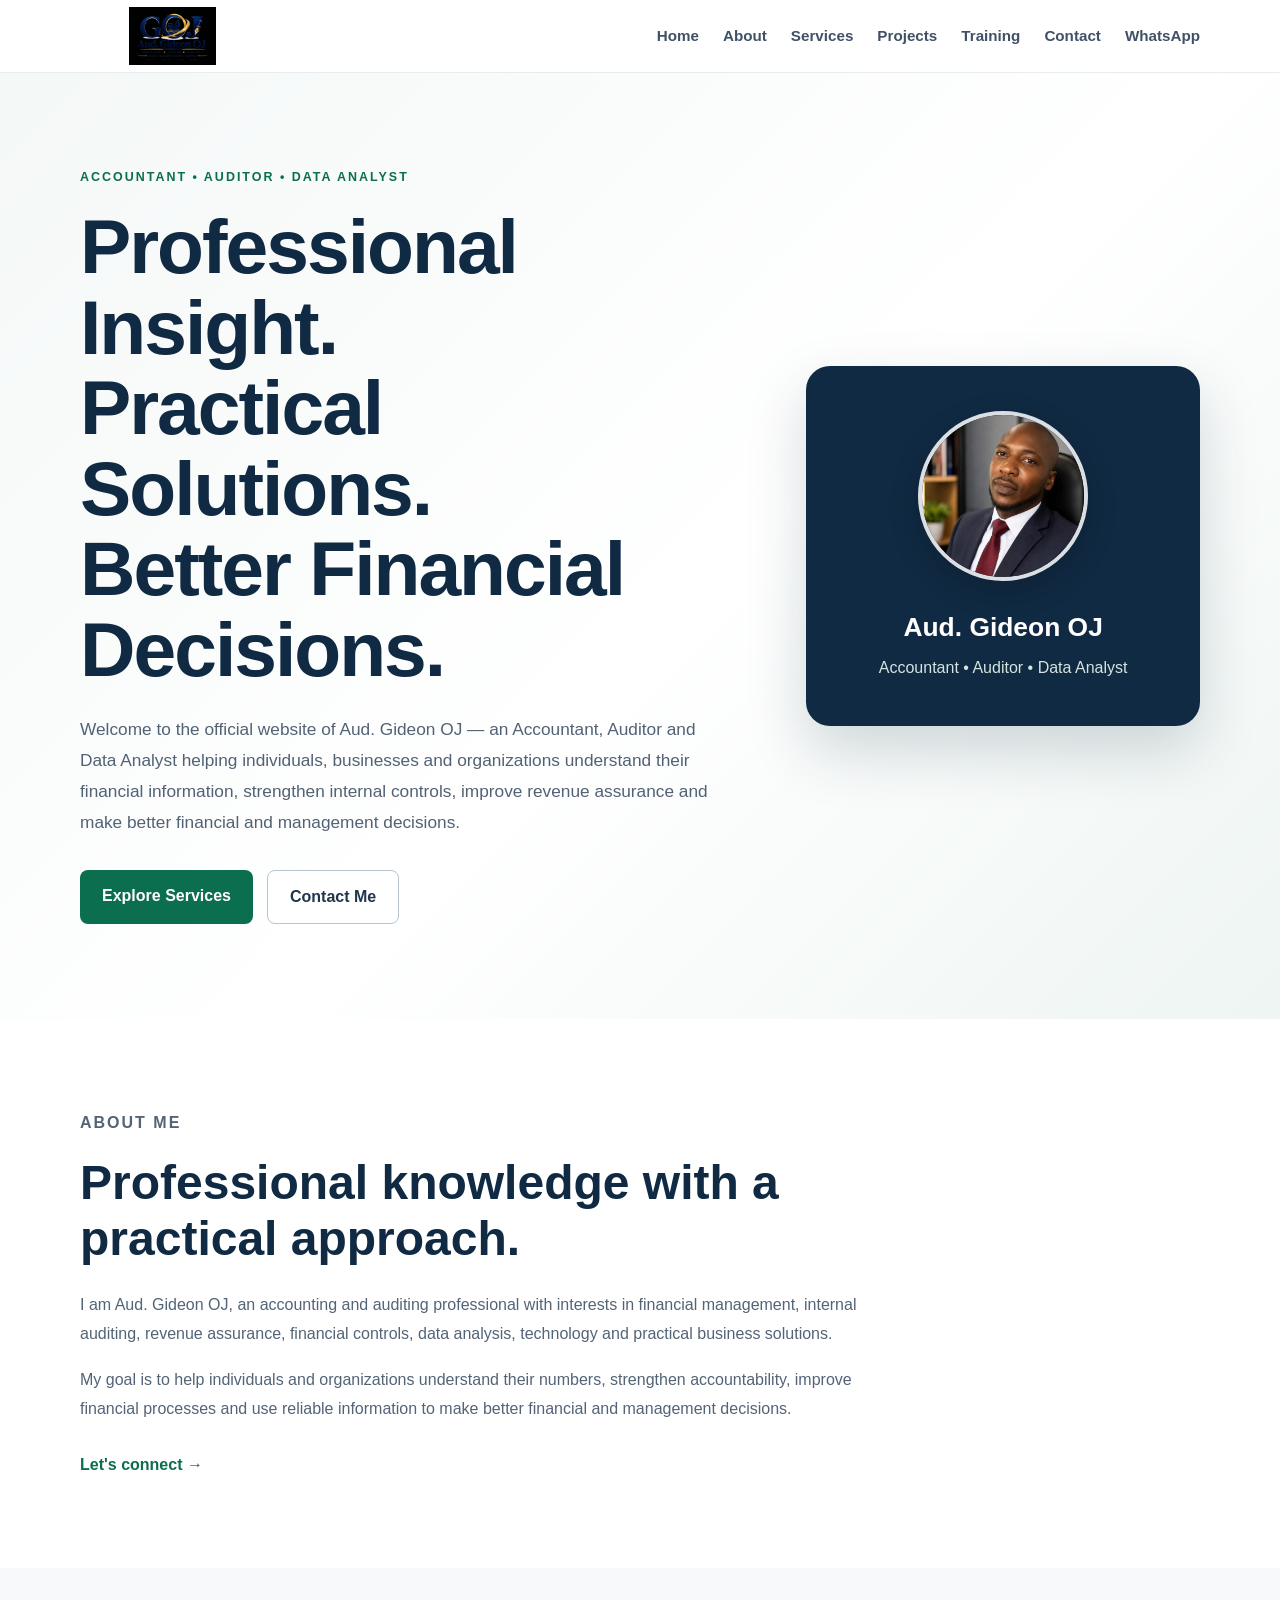
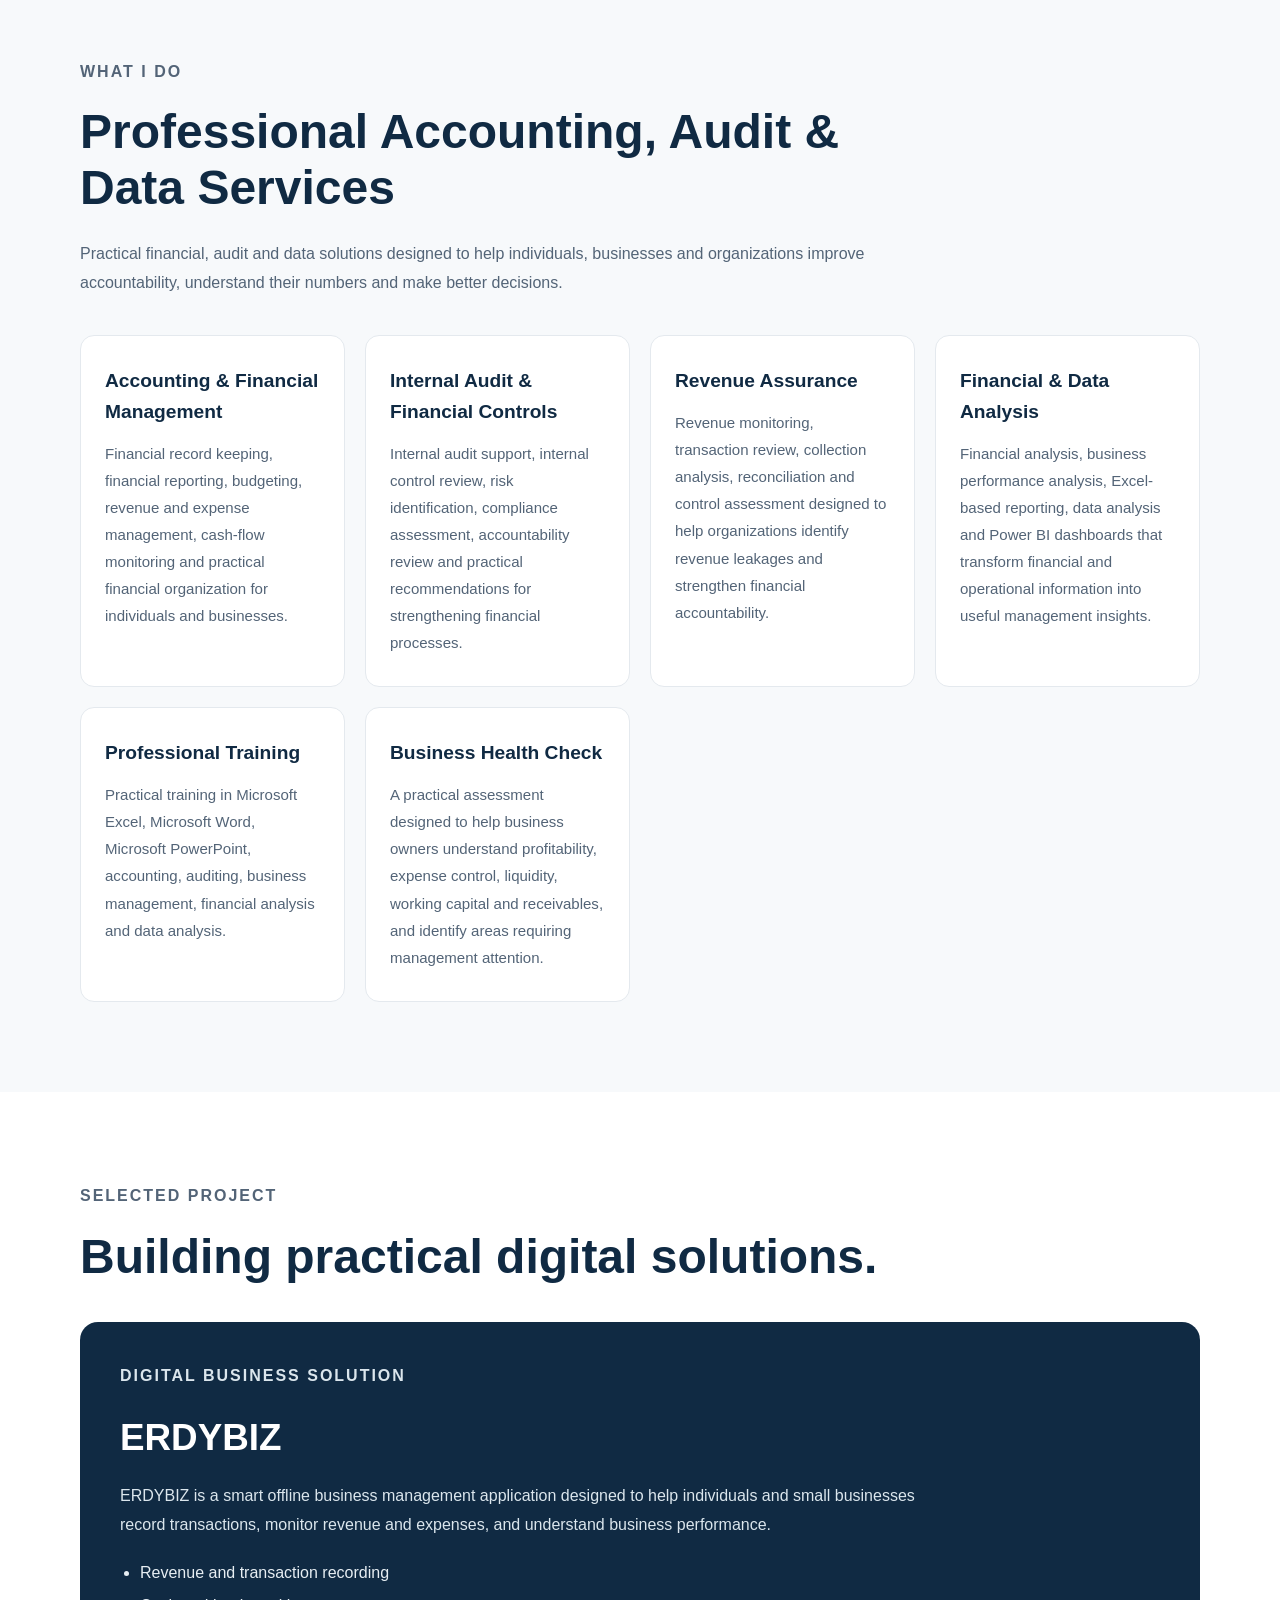
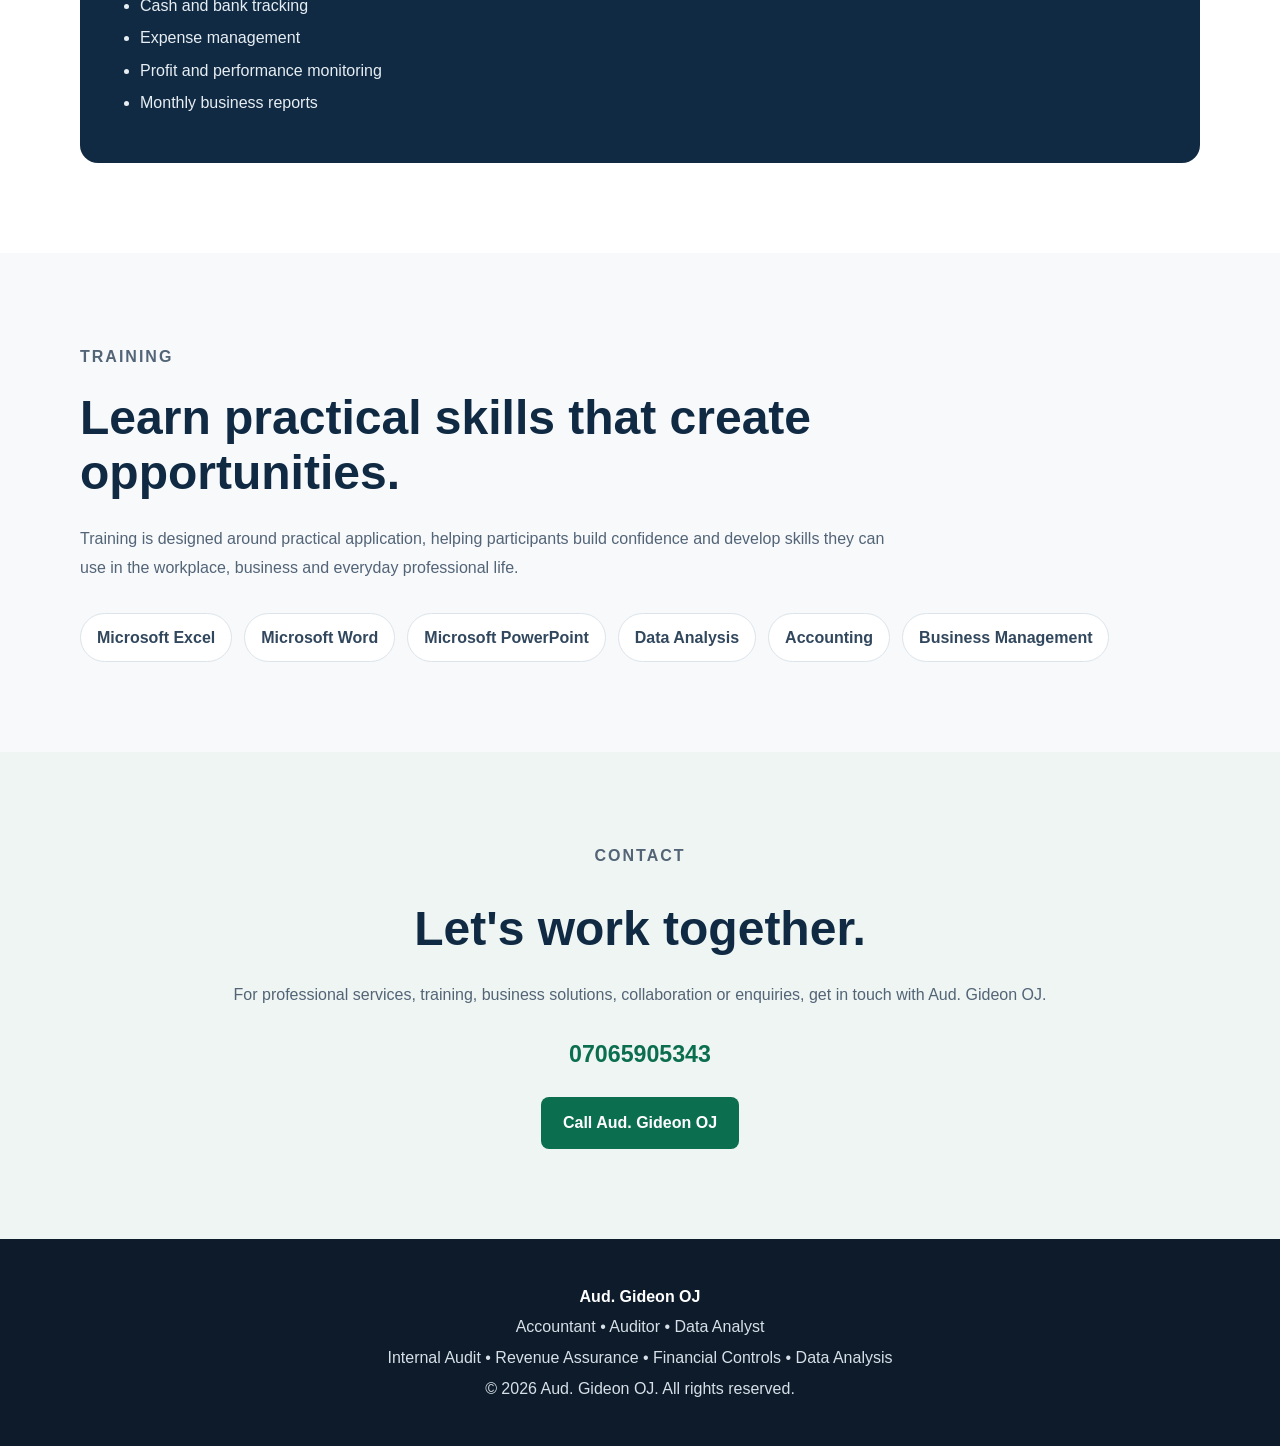
==== commit 091801ff: "Update index.html" ====
--- a/index.html
+++ b/index.html
@@ -148,91 +148,132 @@
     </section>
 
 
-    <!-- SERVICES -->
-    <section id="services" class="section light-section">
-
-      <div class="container">
-
-        <p class="section-label">
-          WHAT I DO
-        </p>
-
-        <h2>
-          Professional Services
-        </h2>
-
-
-        <div class="cards">
-
-          <!-- ACCOUNTING -->
-          <div class="card">
-
-            <h3>
-              Accounting
-            </h3>
-
-            <p>
-              Financial record keeping, financial reporting,
-              budgeting, revenue and expense management, and
-              practical financial organization.
-            </p>
-
-          </div>
-
-
-          <!-- AUDITING -->
-          <div class="card">
-
-            <h3>
-              Auditing
-            </h3>
-
-            <p>
-              Internal audit support, revenue assurance, internal
-              control review, risk identification, compliance and
-              accountability improvement.
-            </p>
-
-          </div>
-
-
-          <!-- DATA & BUSINESS ANALYSIS -->
-          <div class="card">
-
-            <h3>
-              Data &amp; Business Analysis
-            </h3>
-
-            <p>
-              Data analysis, financial analysis, business performance
-              analysis, Excel-based reporting, Power BI dashboards
-              and management information to support better decisions.
-            </p>
-
-          </div>
-
-
-          <!-- TRAINING -->
-          <div class="card">
-
-            <h3>
-              Training
-            </h3>
-
-            <p>
-              Practical training in Microsoft Excel, Microsoft Word,
-              Microsoft PowerPoint, accounting, business management
-              and data analysis.
-            </p>
-
-          </div>
-
-        </div>
-
-      </div>
-
-    </section>
-
+<!-- SERVICES -->
+<section id="services" class="section light-section">
+
+  <div class="container">
+
+    <p class="section-label">
+      WHAT I DO
+    </p>
+
+    <h2>
+      Professional Accounting, Audit & Data Services
+    </h2>
+
+    <p>
+      Practical financial, audit and data solutions designed to help
+      individuals, businesses and organizations improve accountability,
+      understand their numbers and make better decisions.
+    </p>
+
+
+    <div class="cards">
+
+      <!-- ACCOUNTING -->
+      <div class="card">
+
+        <h3>
+          Accounting & Financial Management
+        </h3>
+
+        <p>
+          Financial record keeping, financial reporting, budgeting,
+          revenue and expense management, cash-flow monitoring and
+          practical financial organization for individuals and businesses.
+        </p>
+
+      </div>
+
+
+      <!-- INTERNAL AUDIT -->
+      <div class="card">
+
+        <h3>
+          Internal Audit & Financial Controls
+        </h3>
+
+        <p>
+          Internal audit support, internal control review, risk
+          identification, compliance assessment, accountability review
+          and practical recommendations for strengthening financial
+          processes.
+        </p>
+
+      </div>
+
+
+      <!-- REVENUE ASSURANCE -->
+      <div class="card">
+
+        <h3>
+          Revenue Assurance
+        </h3>
+
+        <p>
+          Revenue monitoring, transaction review, collection analysis,
+          reconciliation and control assessment designed to help
+          organizations identify revenue leakages and strengthen
+          financial accountability.
+        </p>
+
+      </div>
+
+
+      <!-- DATA ANALYSIS -->
+      <div class="card">
+
+        <h3>
+          Financial & Data Analysis
+        </h3>
+
+        <p>
+          Financial analysis, business performance analysis, Excel-based
+          reporting, data analysis and Power BI dashboards that transform
+          financial and operational information into useful management
+          insights.
+        </p>
+
+      </div>
+
+
+      <!-- TRAINING -->
+      <div class="card">
+
+        <h3>
+          Professional Training
+        </h3>
+
+        <p>
+          Practical training in Microsoft Excel, Microsoft Word,
+          Microsoft PowerPoint, accounting, auditing, business management,
+          financial analysis and data analysis.
+        </p>
+
+      </div>
+
+
+      <!-- BUSINESS HEALTH CHECK -->
+      <div class="card">
+
+        <h3>
+          Business Health Check
+        </h3>
+
+        <p>
+          A practical assessment designed to help business owners
+          understand profitability, expense control, liquidity,
+          working capital and receivables, and identify areas requiring
+          management attention.
+        </p>
+
+      </div>
+
+    </div>
+
+  </div>
+
+</section>
 
     <!-- PROJECTS -->
     <section id="projects" class="section">
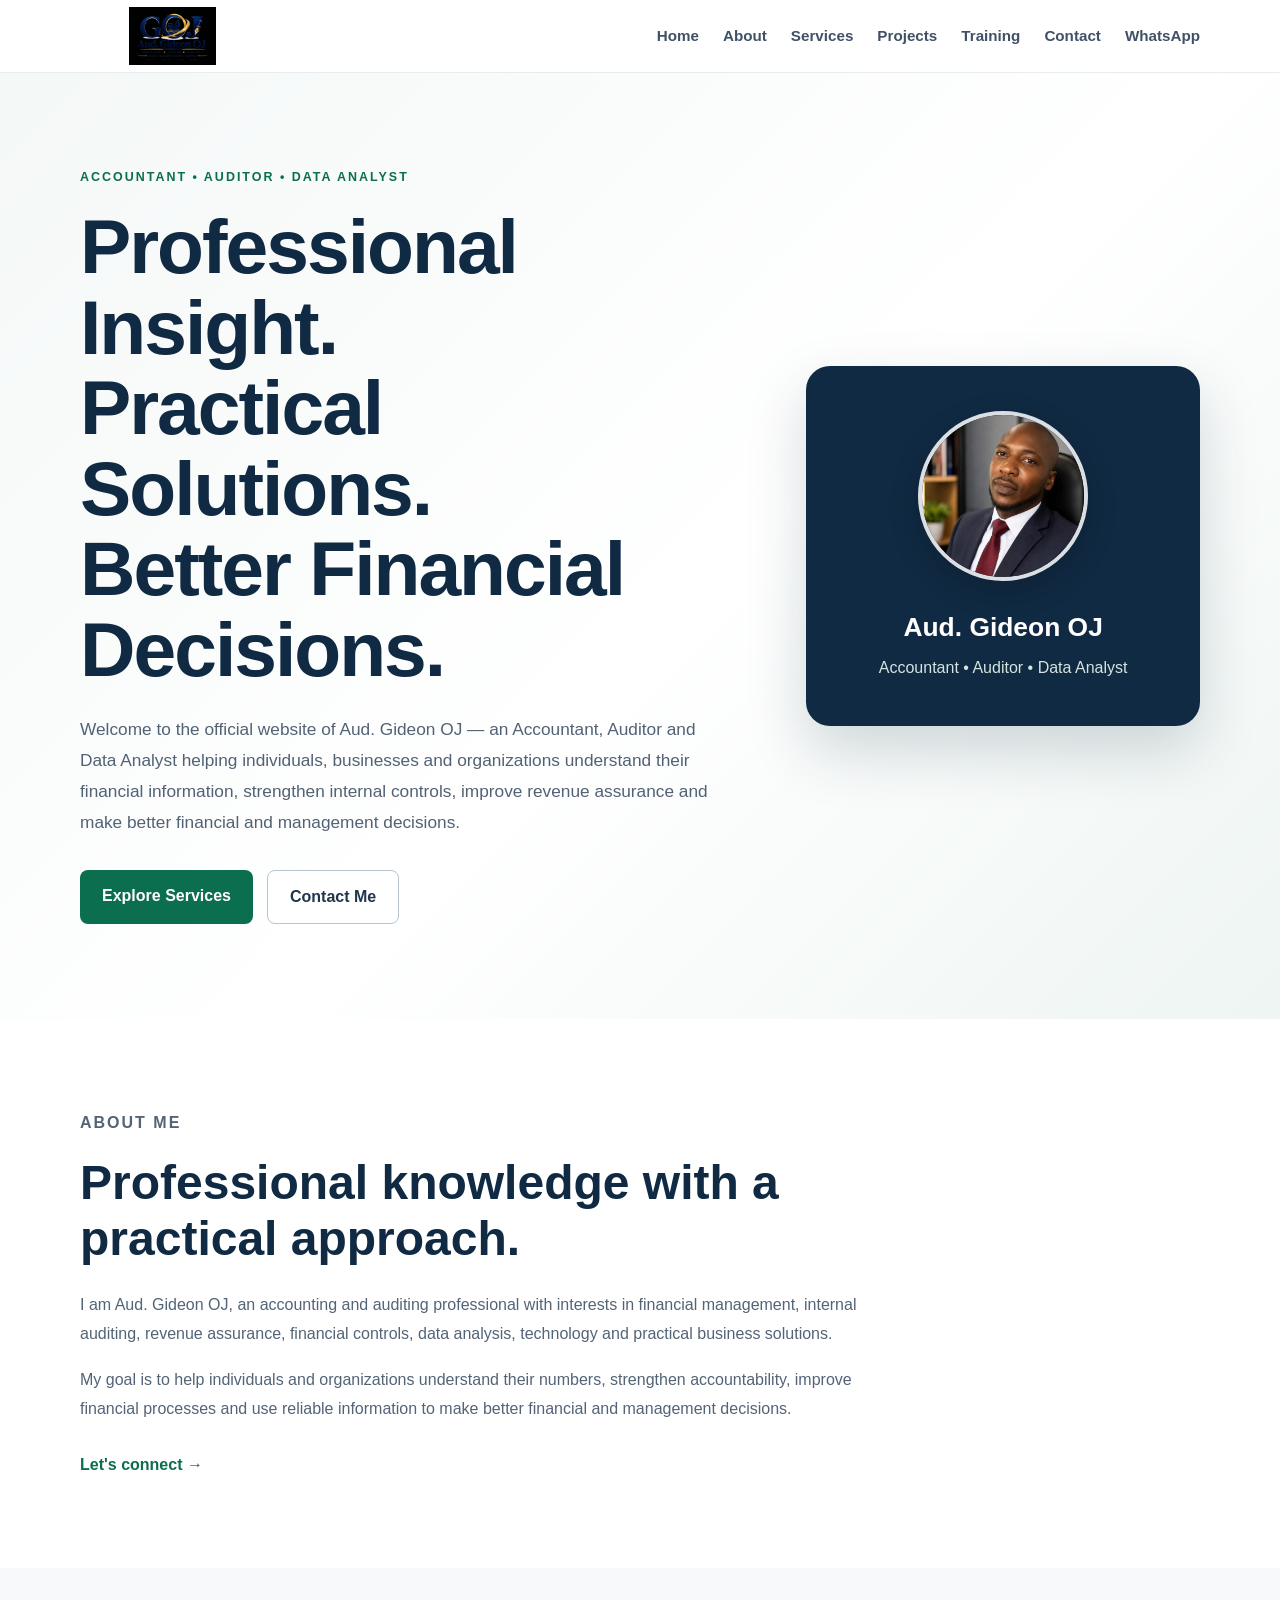
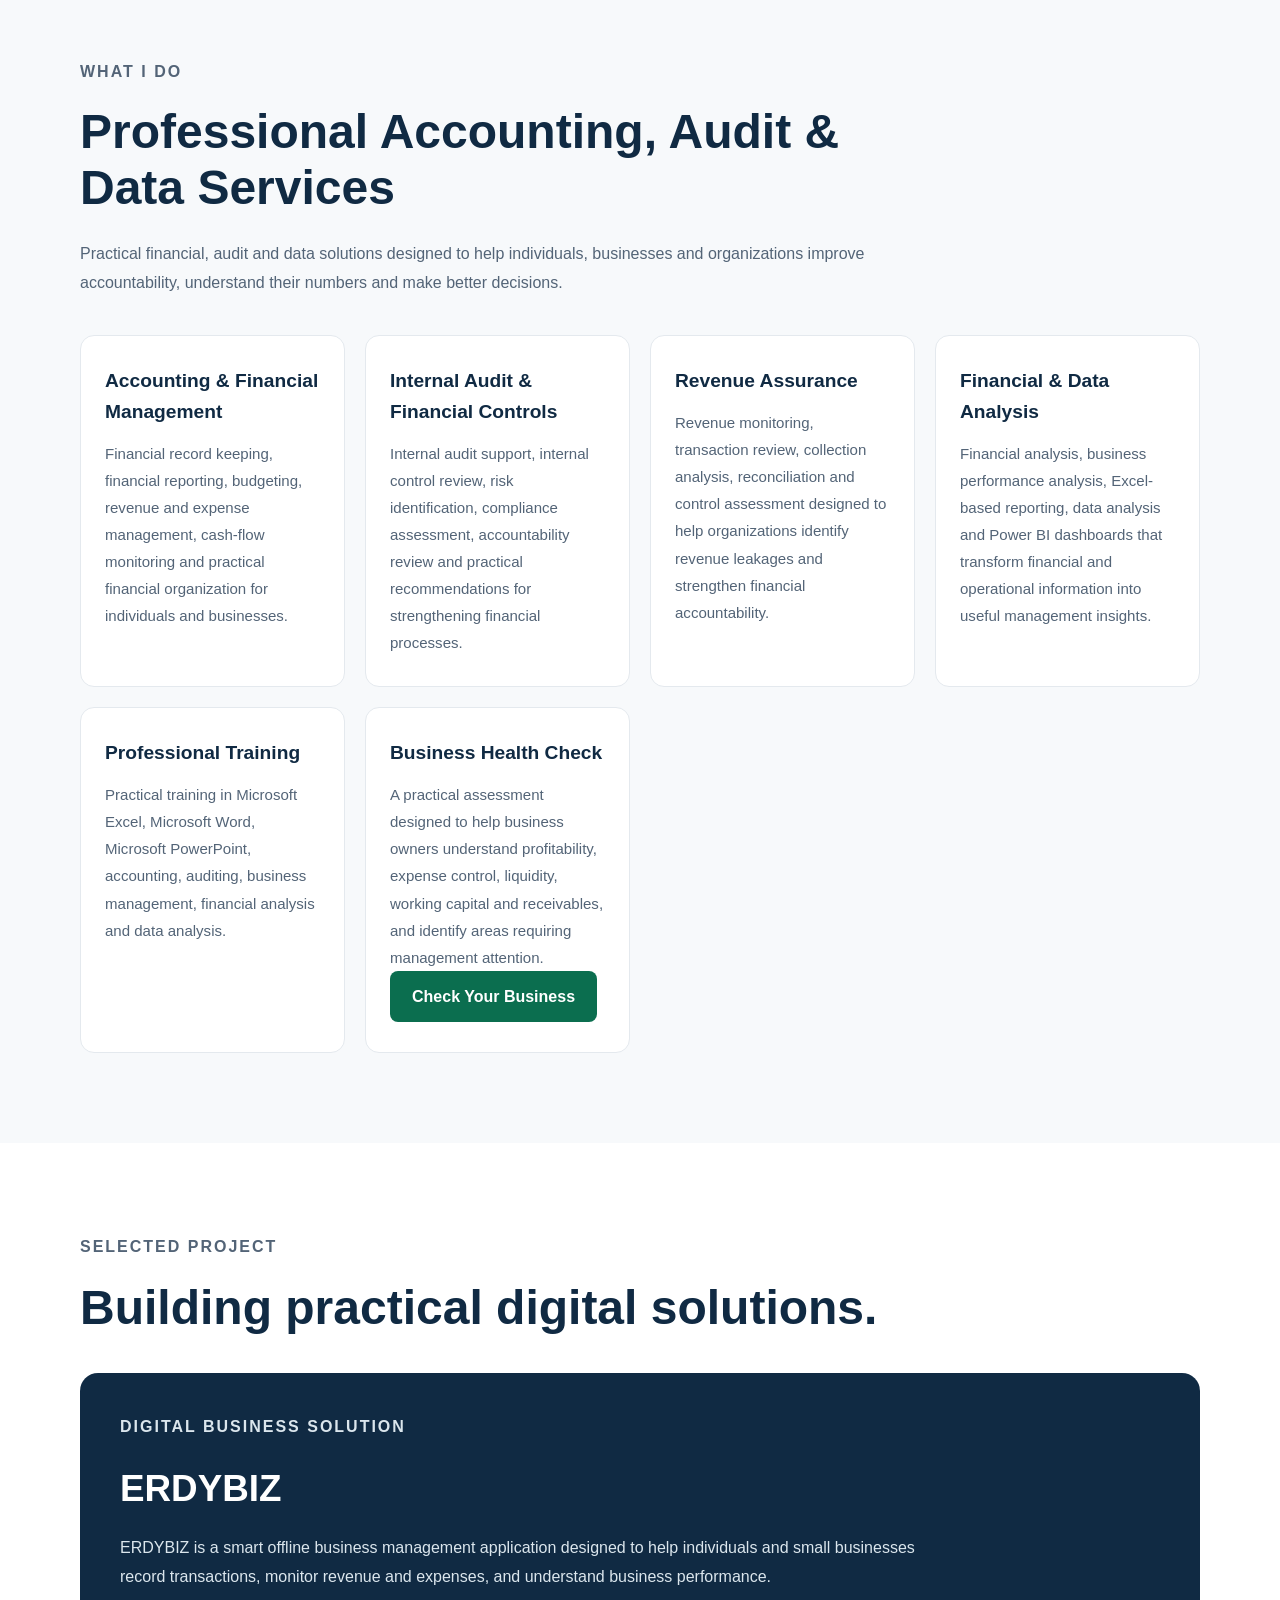
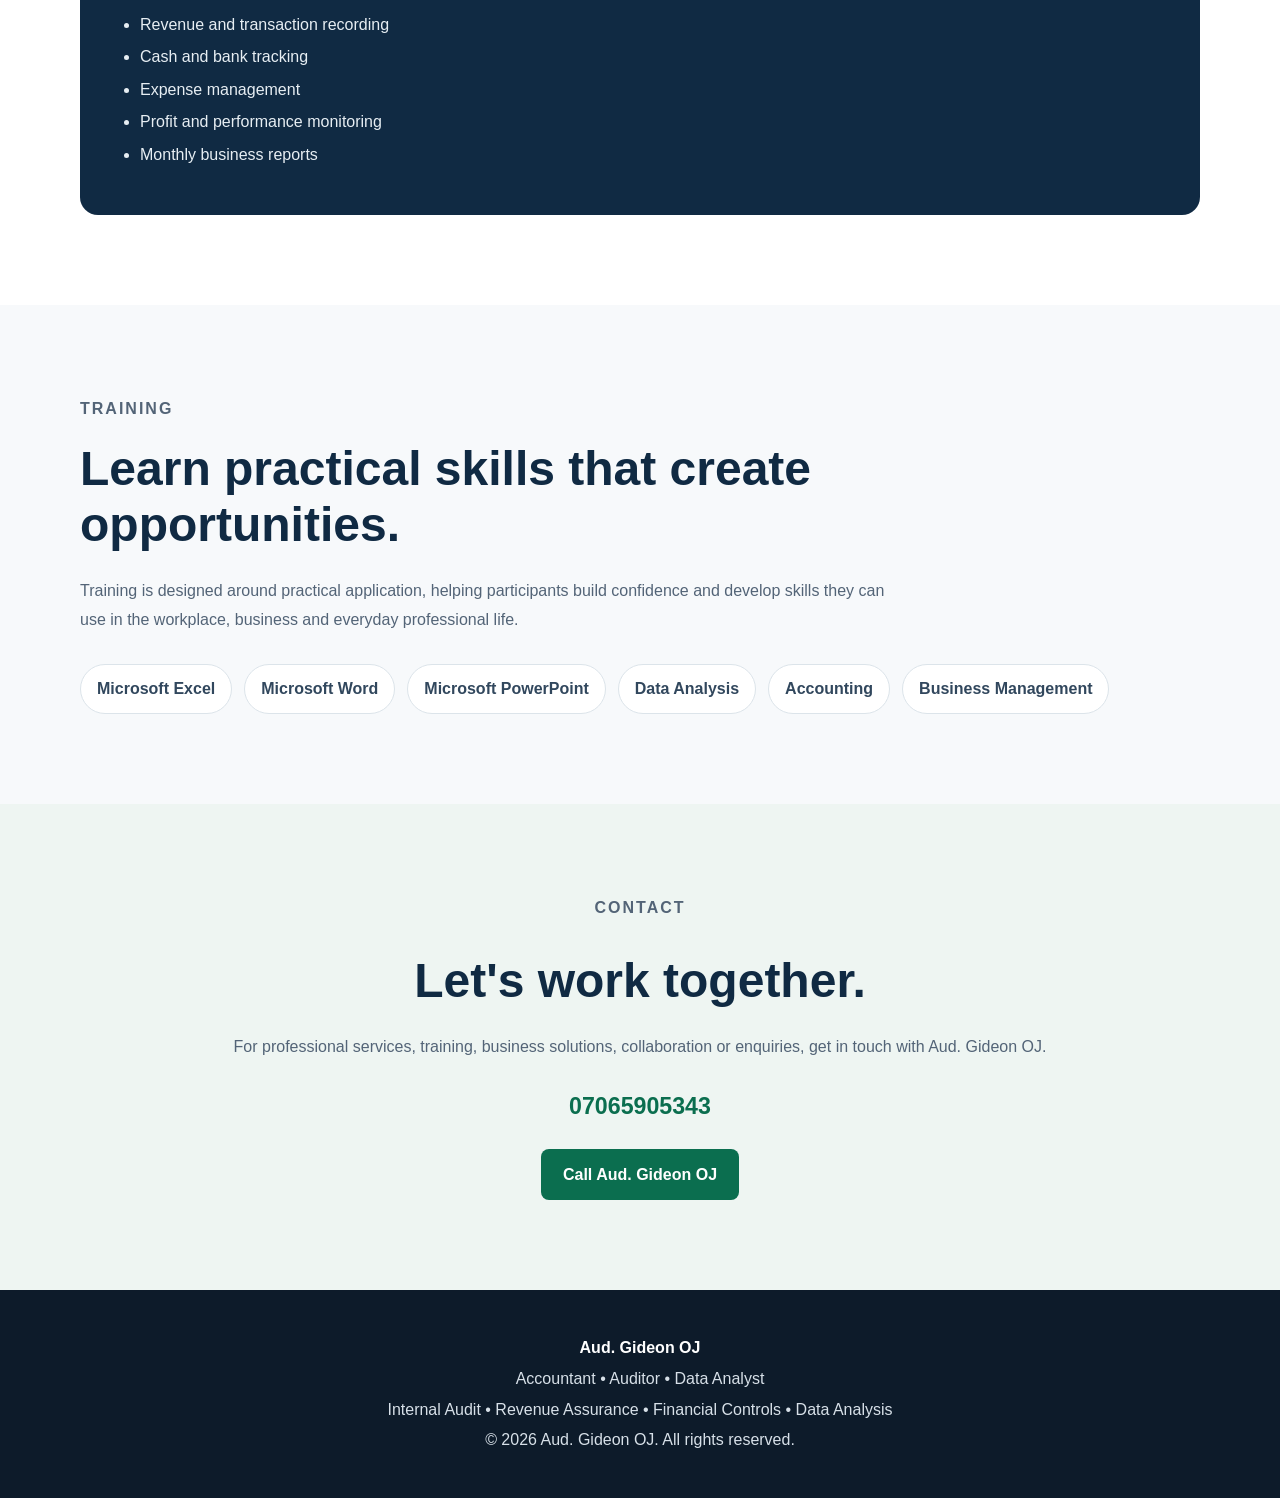
==== commit 52fbca29: "Update index.html" ====
--- a/index.html
+++ b/index.html
@@ -253,22 +253,28 @@
       </div>
 
 
-      <!-- BUSINESS HEALTH CHECK -->
-      <div class="card">
-
-        <h3>
-          Business Health Check
-        </h3>
-
-        <p>
-          A practical assessment designed to help business owners
-          understand profitability, expense control, liquidity,
-          working capital and receivables, and identify areas requiring
-          management attention.
-        </p>
-
-      </div>
-
+<!-- BUSINESS HEALTH CHECK -->
+<div class="card">
+
+  <h3>
+    Business Health Check
+  </h3>
+
+  <p>
+    A practical assessment designed to help business owners
+    understand profitability, expense control, liquidity,
+    working capital and receivables, and identify areas requiring
+    management attention.
+  </p>
+
+  <a
+    href="gideon-business-health-check"
+    class="btn primary"
+  >
+    Check Your Business
+  </a>
+
+</div>
     </div>
 
   </div>
